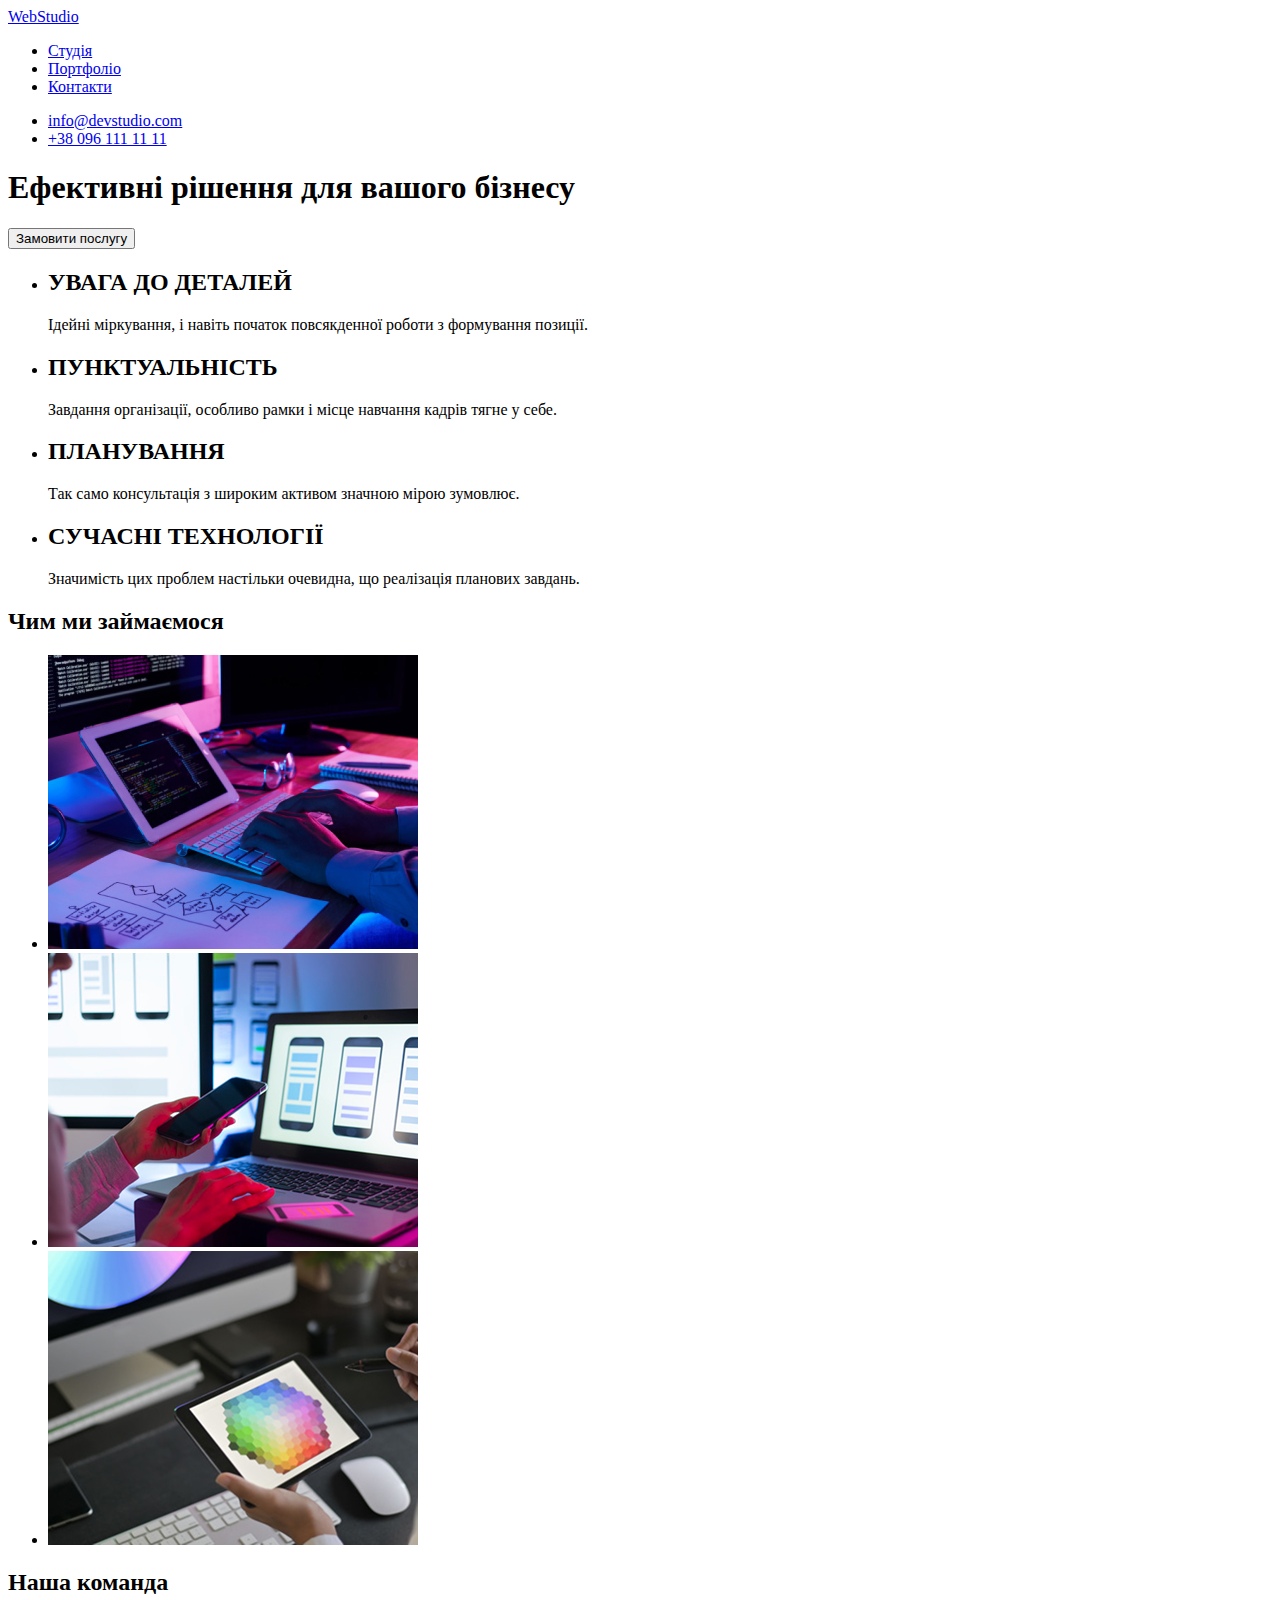
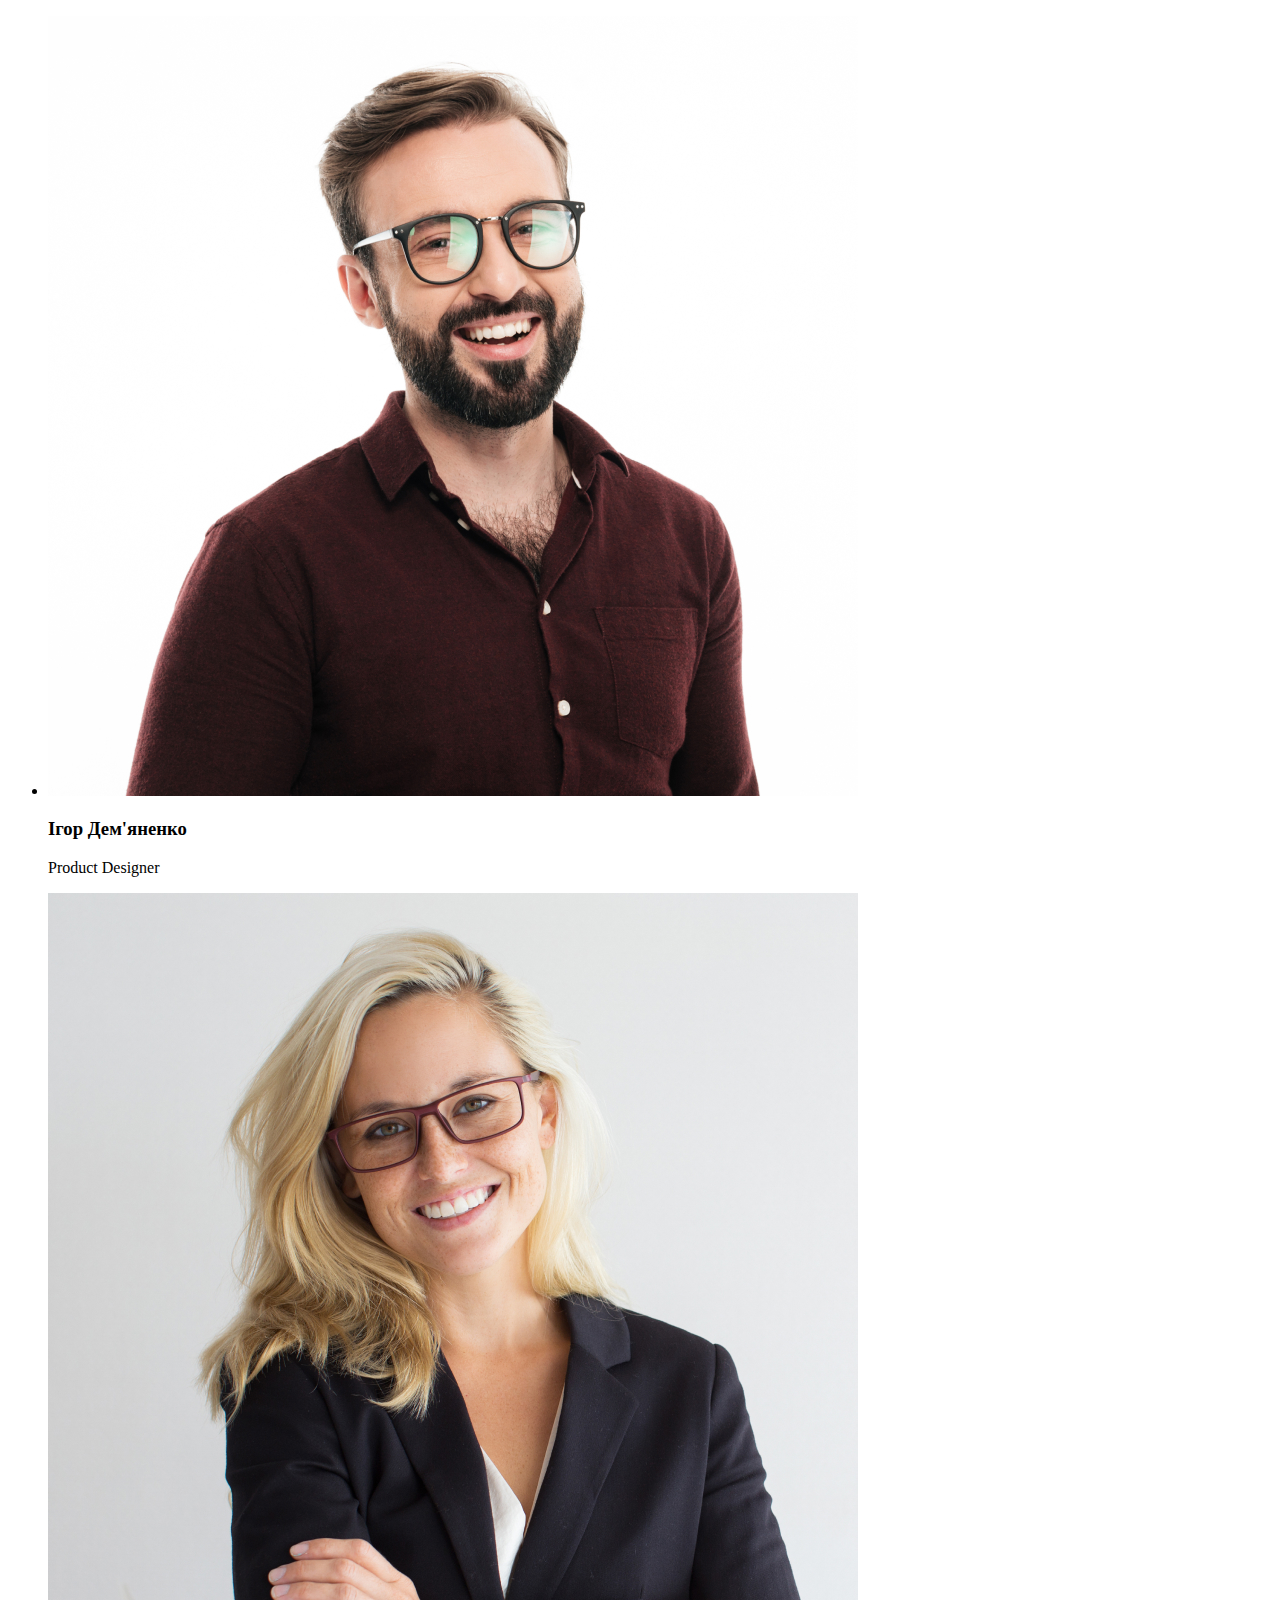
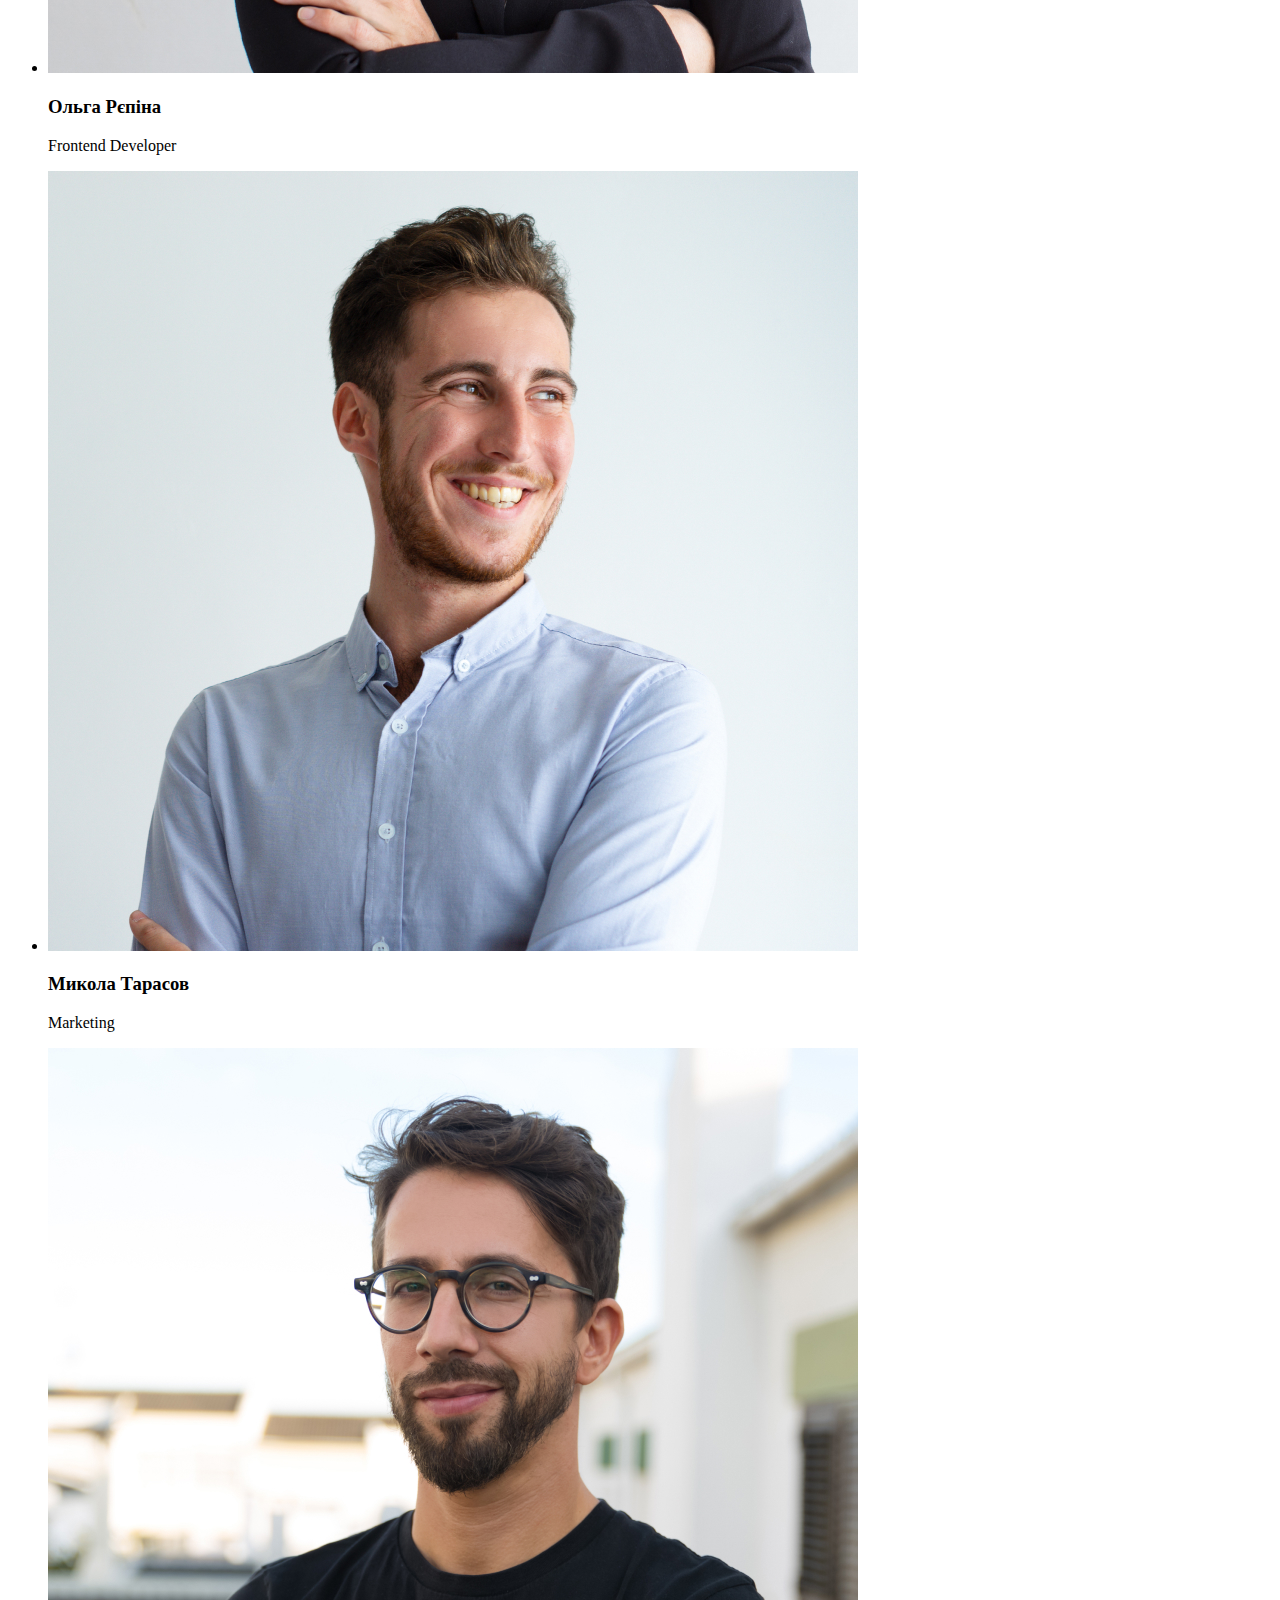
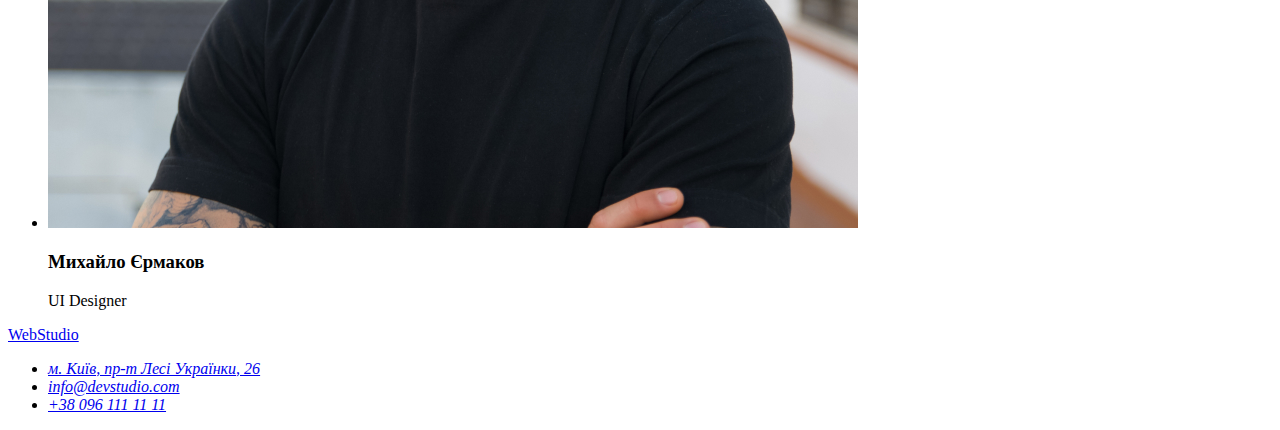
==== index.html @ c77d3763 "fourth commit" ====
<!DOCTYPE html>
<html lang="uk">
<head>
    <meta charset="UTF-8">
    <meta name="viewport" content="width=device-width, initial-scale=1.0">
    <title>WebStudio</title>
    <link rel="preconnect" href="https://fonts.googleapis.com">
    <link rel="preconnect" href="https://fonts.gstatic.com" crossorigin>
    <link href="https://fonts.googleapis.com/css2?family=Raleway:ital,wght@0,100..900;1,100..900&family=Roboto:ital,wght@0,100..900;1,100..900&display=swap" rel="stylesheet">
    <link rel="stylesheet" href="./css/style.css">
</head>
<body>
    <header>
        <a href="./index.html">WebStudio</a>
        <nav>
            <ul>
                <li><a href="./index.html">Студія</a></li>
                <li><a href="./pages/portafolio.html">Портфоліо</a></li>
                <li><a href="#">Контакти</a></li>
            </ul>
        </nav>
        <ul>
            <li><a href="mailto:info@devstudio.com">info@devstudio.com</a></li>
            <li><a href="tel:+38 096 111 11 11">+38 096 111 11 11</a></li>
        </ul>
    </header>
    <main>
       <section>
           <h1>Ефективні рішення для вашого бізнесу</h1>
           <button type="button">Замовити послугу</button> 
       </section> 
       <section>
            <ul>
                <li>
                    <h2>УВАГА ДО ДЕТАЛЕЙ</h2><p>Ідейні міркування, і навіть початок повсякденної роботи з формування позиції.</p>
                </li>
                <li>
                    <h2>ПУНКТУАЛЬНІСТЬ</h2><p>Завдання організації, особливо рамки і місце навчання кадрів тягне у себе.</p>
                </li>
                <li>
                    <h2>ПЛАНУВАННЯ</h2><p>Так само консультація з широким активом значною мірою зумовлює.</p>
                </li>
                <li>
                    <h2>СУЧАСНІ ТЕХНОЛОГІЇ</h2><p>Значимість цих проблем настільки очевидна, що реалізація планових завдань.</p>
                </li>
            </ul>
       </section>
       <section>
            <h2>Чим ми займаємося</h2>
            <ul>
                <li><img src="./img/box1.jpg" alt="розробка"></li>
                <li><img src="./img/img.jpg" alt="адаптивність"></li>
                <li><img src="./img/box3.jpg" alt="дезайн"></li>
            </ul>
       </section>
       <section>
            <h2>Наша команда</h2> 
            <ul>
                <li>
                    <img src="./img/man1.jpg" alt="Ігор Дем'яненко">
                    <h3>Ігор Дем'яненко</h3>
                    <p>Product Designer</p>
                </li>
                <li>
                    <img src="./img/man2.jpg" alt="Ольга Рєпіна">
                    <h3>Ольга Рєпіна</h3>
                    <p>Frontend Developer</p>
                </li>
                <li>
                    <img src="./img/man3.jpg" alt="Микола Тарасов">
                    <h3>Микола Тарасов</h3>
                    <p>Marketing</p>
                </li>
                <li>
                    <img src="./img/man4.jpg" alt="Михайло Єрмаков">
                    <h3>Михайло Єрмаков</h3>
                    <p>UI Designer</p>
                </li>
            </ul>
       </section>
    </main>
    <footer>
        <a href="./index.html">WebStudio</a>
        <address>
        <ul>
            <li><a href="https://www.google.com/maps/search/%D0%BC.+%D0%9A%D0%B8%D1%97%D0%B2,+%D0%BF%D1%80-%D1%82+%D0%9B%D0%B5%D1%81%D1%96+%D0%A3%D0%BA%D1%80%D0%B0%D1%97%D0%BD%D0%BA%D0%B8,+26/@50.4729106,30.4060483,12z/data=!3m1!4b1?entry=ttu&g_ep=EgoyMDI1MDIxMi4wIKXMDSoASAFQAw%3D%3D">м. Київ, пр-т Лесі Українки, 26</a></li>
            <li><a href="mailto:info@devstudio.com">info@devstudio.com</a></li>
            <li><a href="tel:+38 096 111 11 11">+38 096 111 11 11</a></li>
        </ul>
    </address>
    </footer>
</body>
</html>
---- css/style.css ----
:root{
    --accent-color:#2196F3;
    --logo-color:#000;
    --text-color:#212121;
    --desk-color:#757575;
    --team-section-backgroung:#F5F4FA;
    --main-color:#FFF;
    --footer-link: rgba(255, 255, 255, 0.60);
    --footer-background:#2F303A;
    --button-background:#F5F4FA;
}
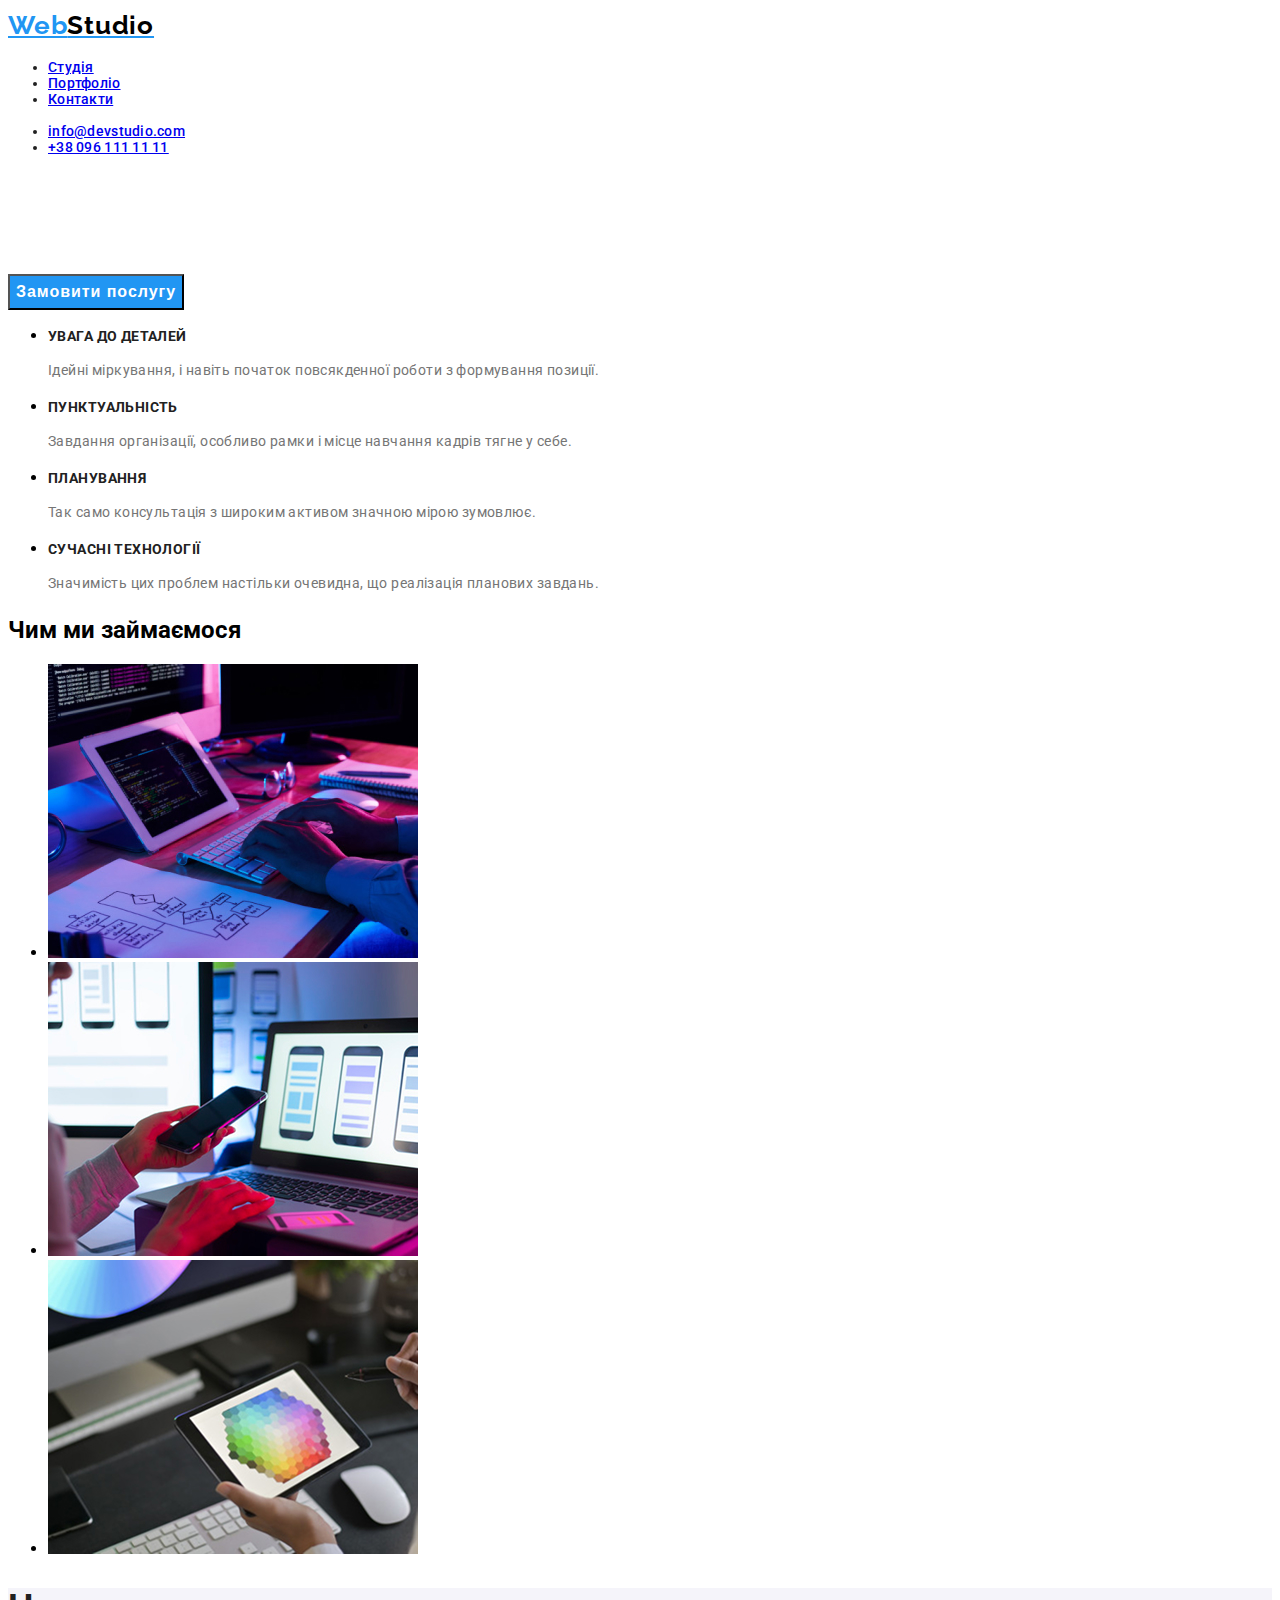
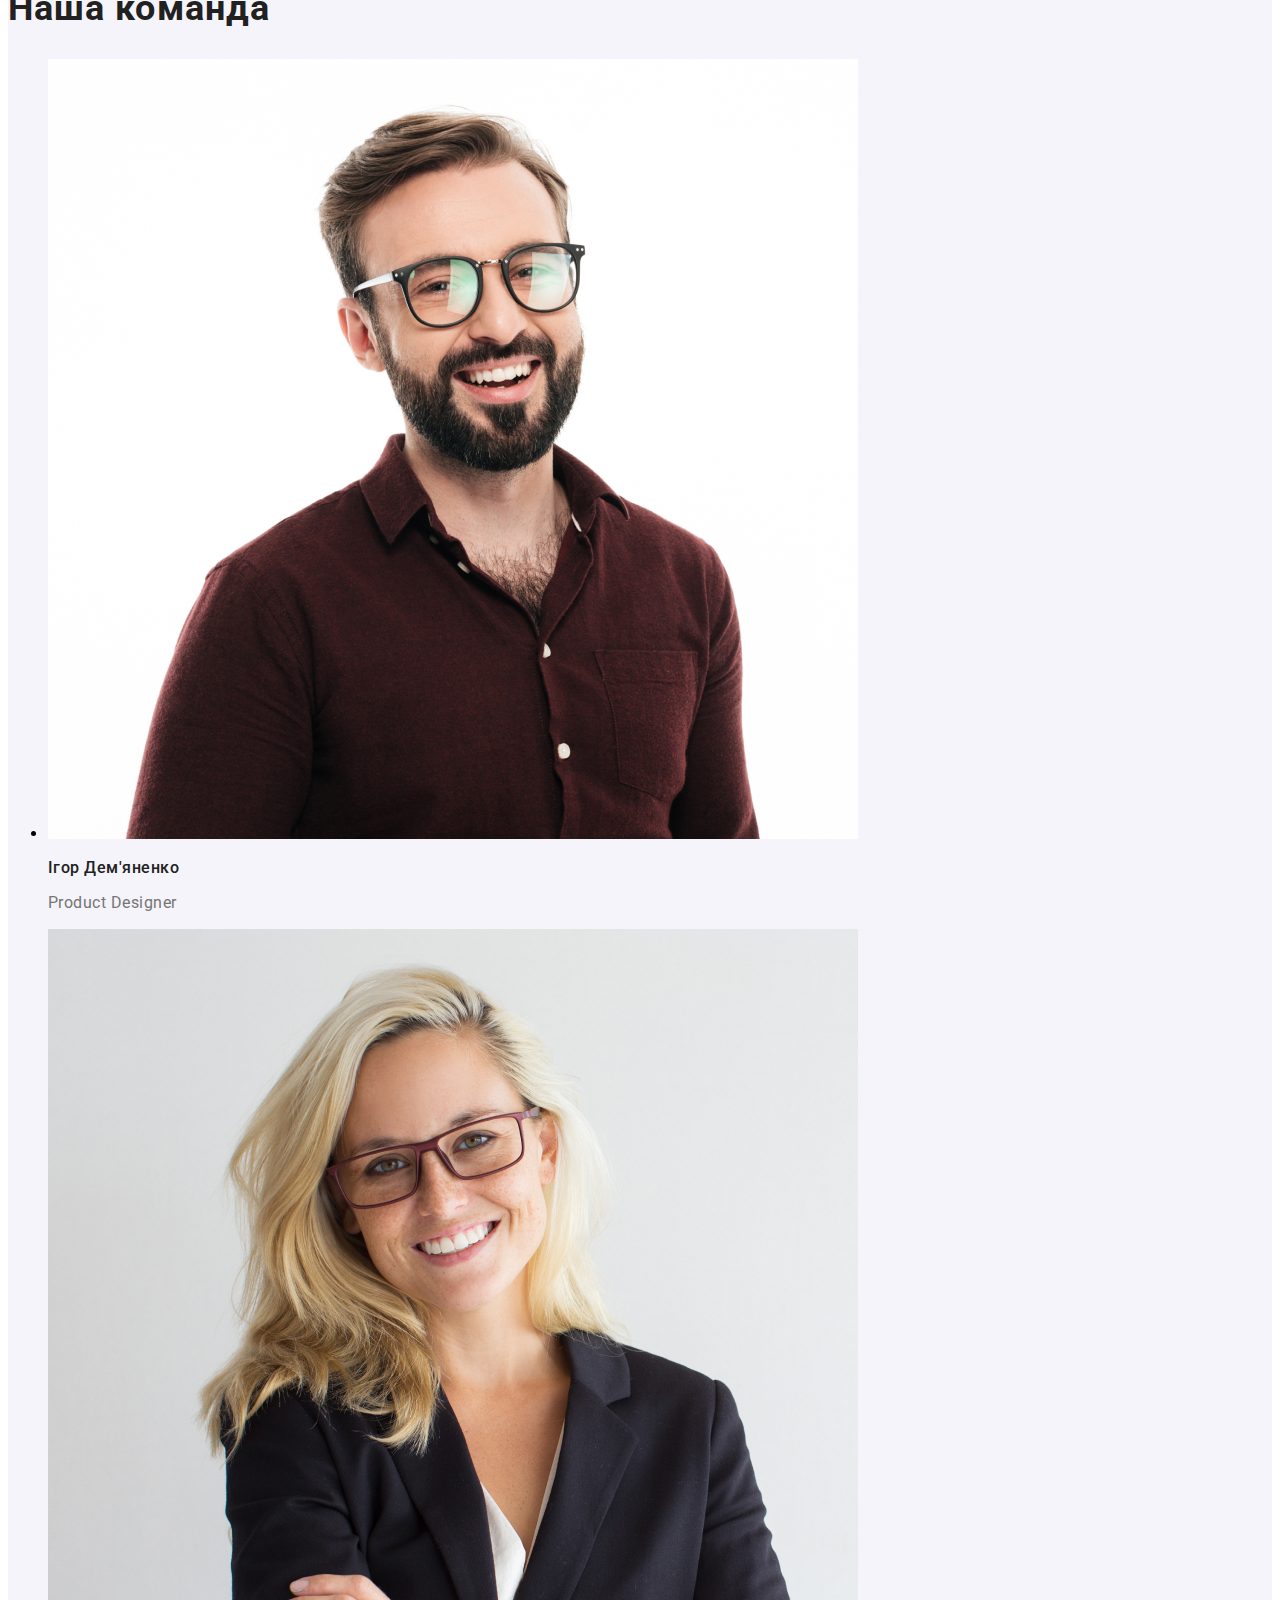
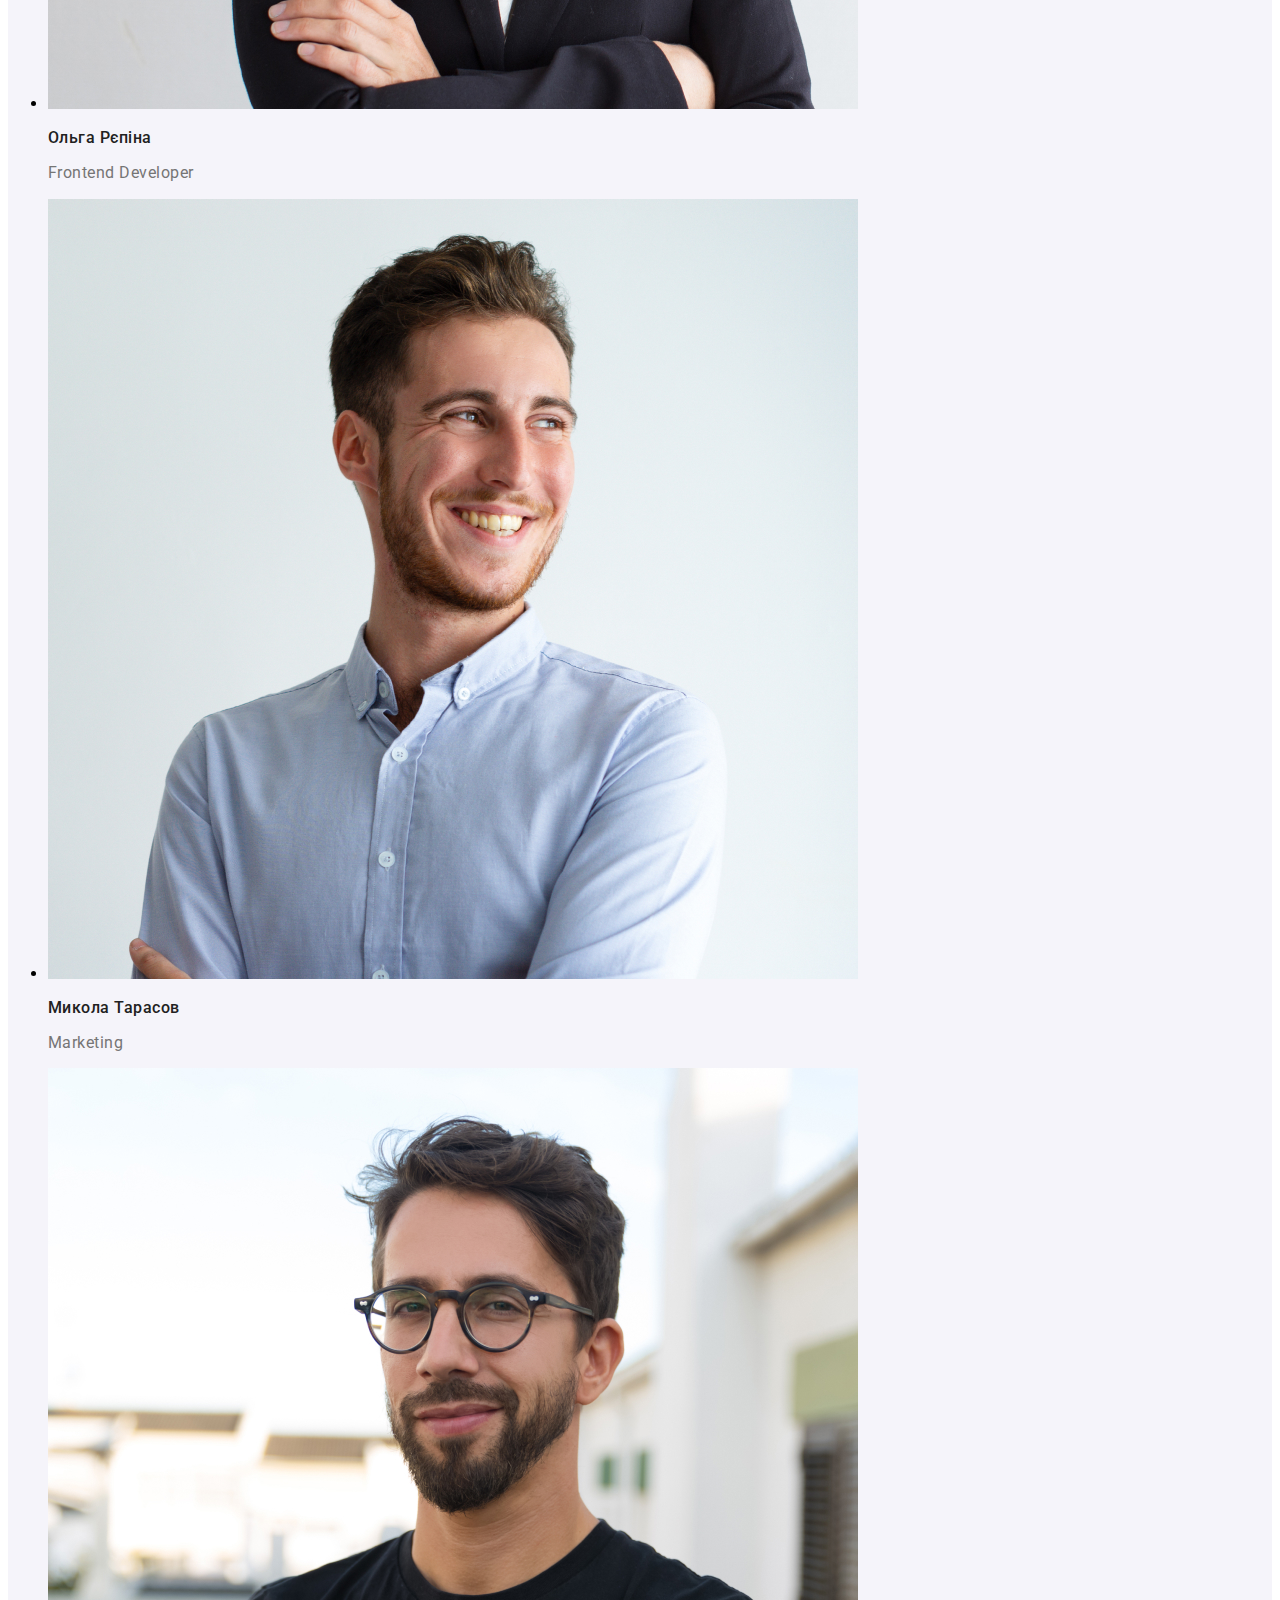
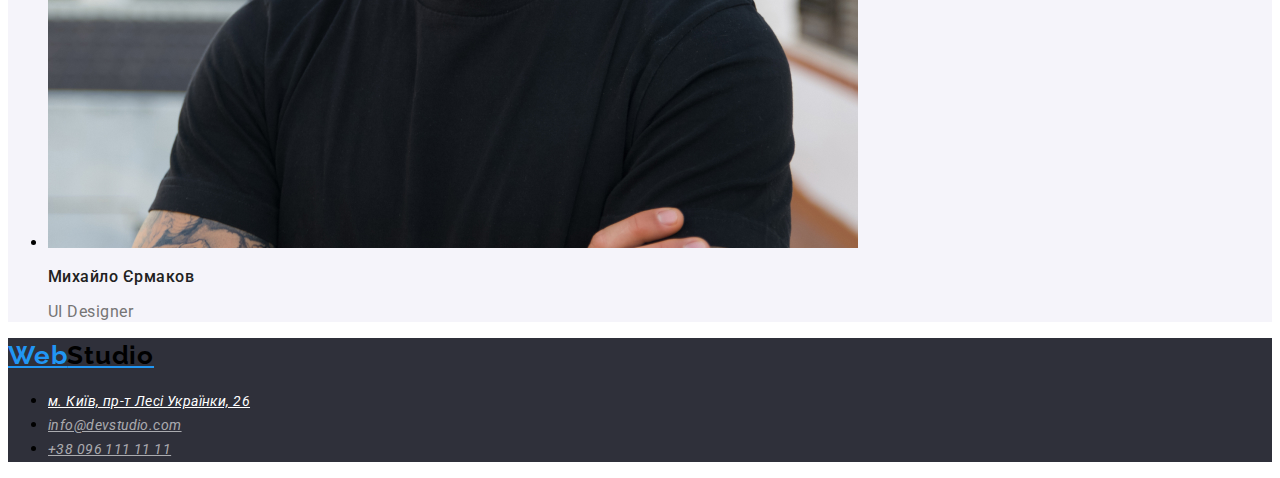
==== commit 4a442e80: "font style" ====
--- a/index.html
+++ b/index.html
@@ -9,83 +9,91 @@
     <link href="https://fonts.googleapis.com/css2?family=Raleway:ital,wght@0,100..900;1,100..900&family=Roboto:ital,wght@0,100..900;1,100..900&display=swap" rel="stylesheet">
     <link rel="stylesheet" href="./css/style.css">
 </head>
-<body>
-    <header>
-        <a href="./index.html">WebStudio</a>
-        <nav>
-            <ul>
-                <li><a href="./index.html">Студія</a></li>
-                <li><a href="./pages/portafolio.html">Портфоліо</a></li>
-                <li><a href="#">Контакти</a></li>
+<body class="body">
+    <header class="header">
+        <a class="header-logo" href="./index.html">Web<span class="header-color">Studio</span></a>
+        <nav class="header-nav">
+            <ul class="header-list">
+                <li class="header-item"><a class="header-link" href="./index.html">Студія</a></li>
+                <li class="header-item"><a class="header-link" href="./pages/portafolio.html">Портфоліо</a></li>
+                <li class="header-item"><a class="header-link" href="#">Контакти</a></li>
             </ul>
         </nav>
-        <ul>
-            <li><a href="mailto:info@devstudio.com">info@devstudio.com</a></li>
-            <li><a href="tel:+38 096 111 11 11">+38 096 111 11 11</a></li>
+        <ul class="header-list">
+            <li class="header-item"><a class="header-link" href="mailto:info@devstudio.com">info@devstudio.com</a></li>
+            <li class="header-item"><a class="header-link" href="tel:+38 096 111 11 11">+38 096 111 11 11</a></li>
         </ul>
     </header>
-    <main>
-       <section>
-           <h1>Ефективні рішення для вашого бізнесу</h1>
-           <button type="button">Замовити послугу</button> 
+    <main class="main">
+        <!-- hero -->
+       <section class="hero">
+           <h1 class="hero-title">Ефективні рішення для вашого бізнесу</h1>
+           <button class="hero-btn" type="button">Замовити послугу</button> 
        </section> 
-       <section>
-            <ul>
-                <li>
-                    <h2>УВАГА ДО ДЕТАЛЕЙ</h2><p>Ідейні міркування, і навіть початок повсякденної роботи з формування позиції.</p>
+       <!-- увага -->
+       <section class="увага">
+            <ul class="увага-list">
+                <li class="увага-item">
+                    <h2 class="увага-title">УВАГА ДО ДЕТАЛЕЙ</h2>
+                    <p class="увага-text">Ідейні міркування, і навіть початок повсякденної роботи з формування позиції.</p>
                 </li>
-                <li>
-                    <h2>ПУНКТУАЛЬНІСТЬ</h2><p>Завдання організації, особливо рамки і місце навчання кадрів тягне у себе.</p>
+                <li class="увага-item">
+                    <h2 class="увага-title">ПУНКТУАЛЬНІСТЬ</h2>
+                    <p class="увага-text">Завдання організації, особливо рамки і місце навчання кадрів тягне у себе.</p>
                 </li>
-                <li>
-                    <h2>ПЛАНУВАННЯ</h2><p>Так само консультація з широким активом значною мірою зумовлює.</p>
+                <li class="увага-item">
+                    <h2 class="увага-title">ПЛАНУВАННЯ</h2>
+                    <p class="увага-text">Так само консультація з широким активом значною мірою зумовлює.</p>
                 </li>
-                <li>
-                    <h2>СУЧАСНІ ТЕХНОЛОГІЇ</h2><p>Значимість цих проблем настільки очевидна, що реалізація планових завдань.</p>
+                <li class="увага-item">
+                    <h2 class="увага-title">СУЧАСНІ ТЕХНОЛОГІЇ</h2>
+                    <p class="увага-text">Значимість цих проблем настільки очевидна, що реалізація планових завдань.</p>
                 </li>
             </ul>
        </section>
-       <section>
-            <h2>Чим ми займаємося</h2>
-            <ul>
-                <li><img src="./img/box1.jpg" alt="розробка"></li>
-                <li><img src="./img/img.jpg" alt="адаптивність"></li>
-                <li><img src="./img/box3.jpg" alt="дезайн"></li>
+       <!-- чим -->
+       <section class="чим">
+            <h2 class="чим-title">Чим ми займаємося</h2>
+            <ul class="чим-list">
+                <li class="чим-item"><img src="./img/box1.jpg" alt="розробка"></li>
+                <li class="чим-item"><img src="./img/img.jpg" alt="адаптивність"></li>
+                <li class="чим-item"><img src="./img/box3.jpg" alt="дезайн"></li>
             </ul>
        </section>
-       <section>
-            <h2>Наша команда</h2> 
-            <ul>
-                <li>
-                    <img src="./img/man1.jpg" alt="Ігор Дем'яненко">
-                    <h3>Ігор Дем'яненко</h3>
-                    <p>Product Designer</p>
+       <!-- наша -->
+       <section class="наша">
+            <h2 class="наша-title">Наша команда</h2> 
+            <ul class="наша-list">
+                <li class="наша-item">
+                    <img class="наша-img" src="./img/man1.jpg" alt="Ігор Дем'яненко">
+                    <h3 class="наша-subtitle">Ігор Дем'яненко</h3>
+                    <p class="наша-text">Product Designer</p>
                 </li>
-                <li>
-                    <img src="./img/man2.jpg" alt="Ольга Рєпіна">
-                    <h3>Ольга Рєпіна</h3>
-                    <p>Frontend Developer</p>
+                <li class="наша-item">
+                    <img class="наша-img" src="./img/man2.jpg" alt="Ольга Рєпіна">
+                    <h3 class="наша-subtitle">Ольга Рєпіна</h3>
+                    <p class="наша-text">Frontend Developer</p>
                 </li>
-                <li>
-                    <img src="./img/man3.jpg" alt="Микола Тарасов">
-                    <h3>Микола Тарасов</h3>
-                    <p>Marketing</p>
+                <li class="наша-item">
+                    <img class="наша-img" src="./img/man3.jpg" alt="Микола Тарасов">
+                    <h3 class="наша-subtitle">Микола Тарасов</h3>
+                    <p class="наша-text">Marketing</p>
                 </li>
-                <li>
-                    <img src="./img/man4.jpg" alt="Михайло Єрмаков">
-                    <h3>Михайло Єрмаков</h3>
-                    <p>UI Designer</p>
+                <li class="наша-item">
+                    <img class="наша-img" src="./img/man4.jpg" alt="Михайло Єрмаков">
+                    <h3 class="наша-subtitle">Михайло Єрмаков</h3>
+                    <p class="наша-text">UI Designer</p>
                 </li>
             </ul>
        </section>
     </main>
-    <footer>
-        <a href="./index.html">WebStudio</a>
-        <address>
-        <ul>
-            <li><a href="https://www.google.com/maps/search/%D0%BC.+%D0%9A%D0%B8%D1%97%D0%B2,+%D0%BF%D1%80-%D1%82+%D0%9B%D0%B5%D1%81%D1%96+%D0%A3%D0%BA%D1%80%D0%B0%D1%97%D0%BD%D0%BA%D0%B8,+26/@50.4729106,30.4060483,12z/data=!3m1!4b1?entry=ttu&g_ep=EgoyMDI1MDIxMi4wIKXMDSoASAFQAw%3D%3D">м. Київ, пр-т Лесі Українки, 26</a></li>
-            <li><a href="mailto:info@devstudio.com">info@devstudio.com</a></li>
-            <li><a href="tel:+38 096 111 11 11">+38 096 111 11 11</a></li>
+    <footer class="footer">
+        <a class="footer-logo" href="./index.html">Web<span class="footer-color">Studio</span></a>
+        <address class="footer-location">
+        <ul class="footer-list">
+            <li class="footer-item"><a class="footer-link" href="https://www.google.com/maps/search/%D0%BC.+%D0%9A%D0%B8%D1%97%D0%B2,+%D0%BF%D1%80-%D1%82+%D0%9B%D0%B5%D1%81%D1%96+%D0%A3%D0%BA%D1%80%D0%B0%D1%97%D0%BD%D0%BA%D0%B8,+26/@50.4729106,30.4060483,12z/data=!3m1!4b1?entry=ttu&g_ep=EgoyMDI1MDIxMi4wIKXMDSoASAFQAw%3D%3D">м. Київ, пр-т Лесі Українки, 26</a></li>
+            <li class="footer-item"><a class="footer-link" href="mailto:info@devstudio.com">info@devstudio.com</a></li>
+            <li class="footer-item"><a class="footer-link" href="tel:+38 096 111 11 11">+38 096 111 11 11</a></li>
         </ul>
     </address>
     </footer>
--- a/css/style.css
+++ b/css/style.css
@@ -3,9 +3,154 @@
     --logo-color:#000;
     --text-color:#212121;
     --desk-color:#757575;
-    --team-section-backgroung:#F5F4FA;
     --main-color:#FFF;
     --footer-link: rgba(255, 255, 255, 0.60);
     --footer-background:#2F303A;
-    --button-background:#F5F4FA;
+    --button-and-team-section-background:#F5F4FA;
+}
+
+body{
+    font-family: Roboto;
+}
+
+/* section header */
+.header-logo{
+    color: var(--accent-color);
+    font-family: Raleway;
+    font-size: 26px;
+    font-weight: 700;
+    line-height: 1.38;
+    letter-spacing: 0.78px;
+}
+
+.header-color{
+    color: var(--logo-color);
+}
+
+.header-item{
+    color: var(--text-color);
+    font-size: 14px;
+    font-style: normal;
+    font-weight: 500;
+    line-height: 1.14;
+    letter-spacing: 0.28px;
+}
+/* section hero */
+.hero-title{
+    color: var(--main-color);
+    font-size: 44px;
+    font-weight: 900;
+    line-height: 1.36;
+    letter-spacing: 2.64px;
+    text-transform: uppercase;
+}
+
+.hero-btn{
+    color: var(--main-color);
+    font-size: 16px;
+    font-weight: 700;
+    line-height: 1.87;
+    letter-spacing: 0.96px;
+    background-color: var(--accent-color);
+}
+
+/* section увага */
+.увага-title{
+    color: var(--text-color);
+    font-size: 14px;
+    font-weight: 700;
+    line-height: 1.14;
+    letter-spacing: 0.42px;
+    text-transform: uppercase;
+}
+
+.увага-text{
+    color: var(--desk-color);
+    font-size: 14px;
+    font-weight: 400;
+    line-height: 1.71;
+    letter-spacing: 0.42px;
+}
+
+/* section наша */
+.наша{
+    background-color: var(--button-and-team-section-background);
+}
+
+.наша-title{
+    color: var(--text-color);
+    font-size: 36px;
+    font-weight: 700;
+    line-height: 1.16;
+    letter-spacing: 1.08px;
+}
+
+.наша-subtitle{
+    color: var(--text-color);
+    font-size: 16px;
+    font-weight: 500;
+    line-height: 1.18;
+    letter-spacing: 0.48px;
+}
+
+.наша-text{
+    color: var(--desk-color);
+    font-size: 16px;
+    font-weight: 400;
+    line-height: 1.18;
+    letter-spacing: 0.48px;
+}
+
+.усі-btn{
+    color: var(--main-color);
+    font-size: 16px;
+    font-weight: 500;
+    line-height: 1.62;
+    letter-spacing: 0.48px;
+    background-color: var(--button-and-team-section-background);
+}
+
+.усі-title{
+    color: var(--text-color);
+    font-size: 18px;
+    font-weight: 700;
+    line-height: 2.00;
+    letter-spacing: 1.08px;
+}
+
+.усі-text{
+    color: var(--desk-color);
+    font-size: 16px;
+    font-weight: 400;
+    line-height: 1.87;
+    letter-spacing: 0.48px;
+}
+
+.footer{
+    background-color: var(--footer-background);
+}
+
+.footer-logo{
+    color: var(--accent-color);
+    font-family: Raleway;
+    font-size: 26px;
+    font-weight: 700;
+    line-height: 1.38;
+    letter-spacing: 0.78px;
+}
+
+.footer-color{
+    color: var(--logo-color);
+}
+
+.footer-link{
+    color: var(--footer-link);
+    font-size: 14px;
+    font-weight: 400;
+    line-height: 1.71;
+    letter-spacing: 0.42px;
+}
+
+.footer-list :first-child>.footer-link{
+    color: var(--main-color);
 }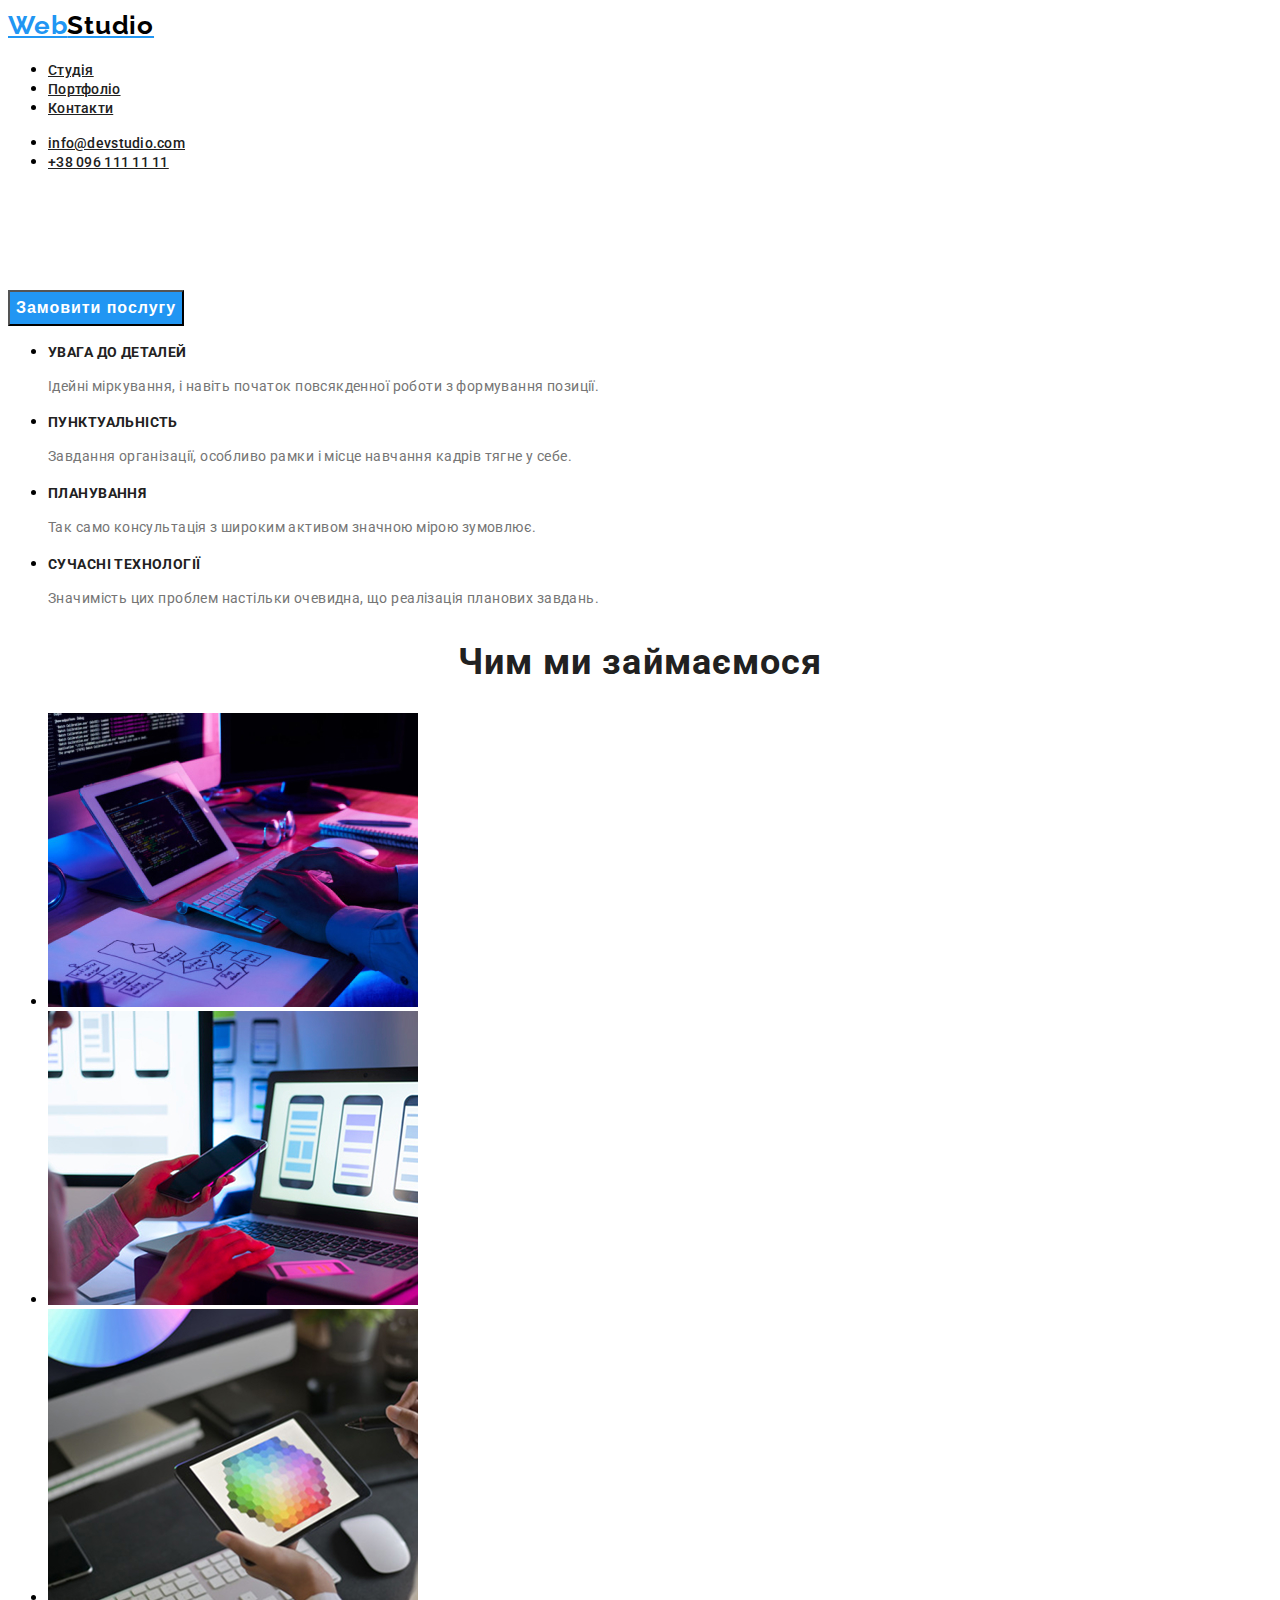
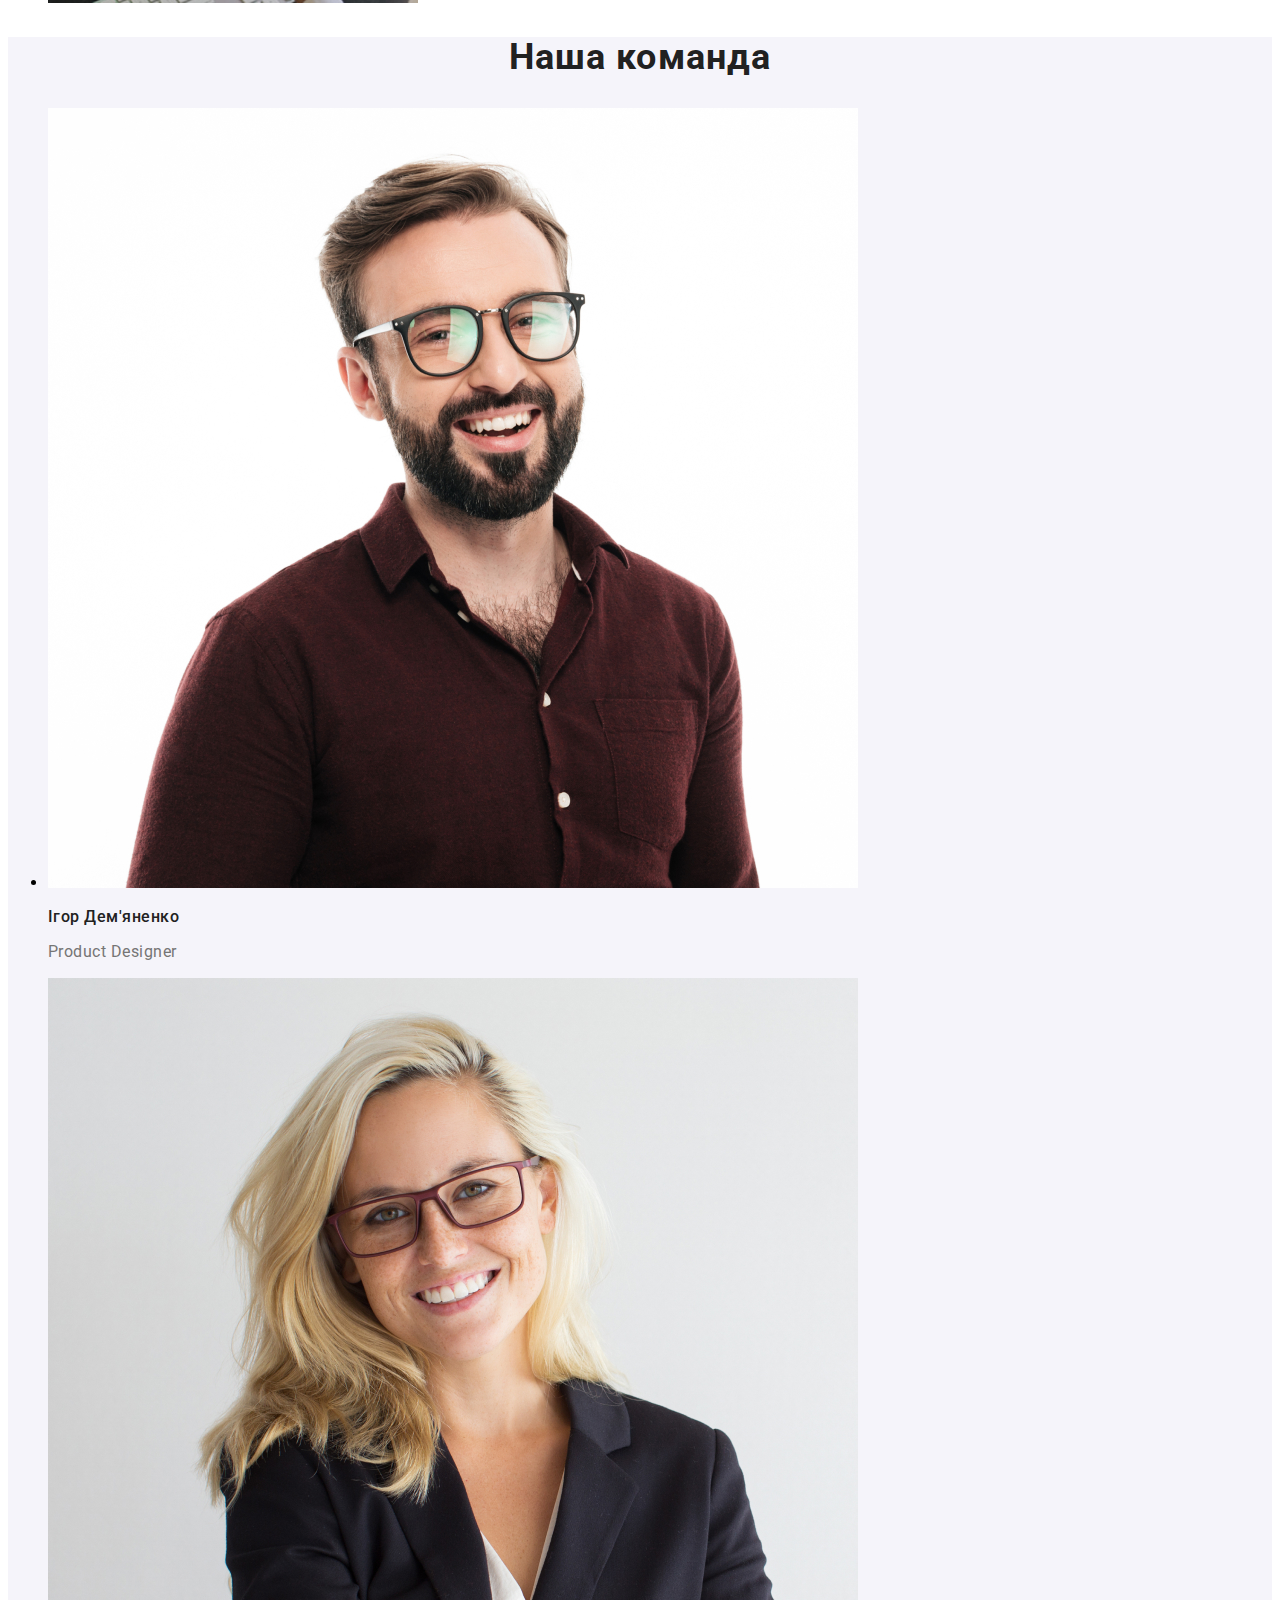
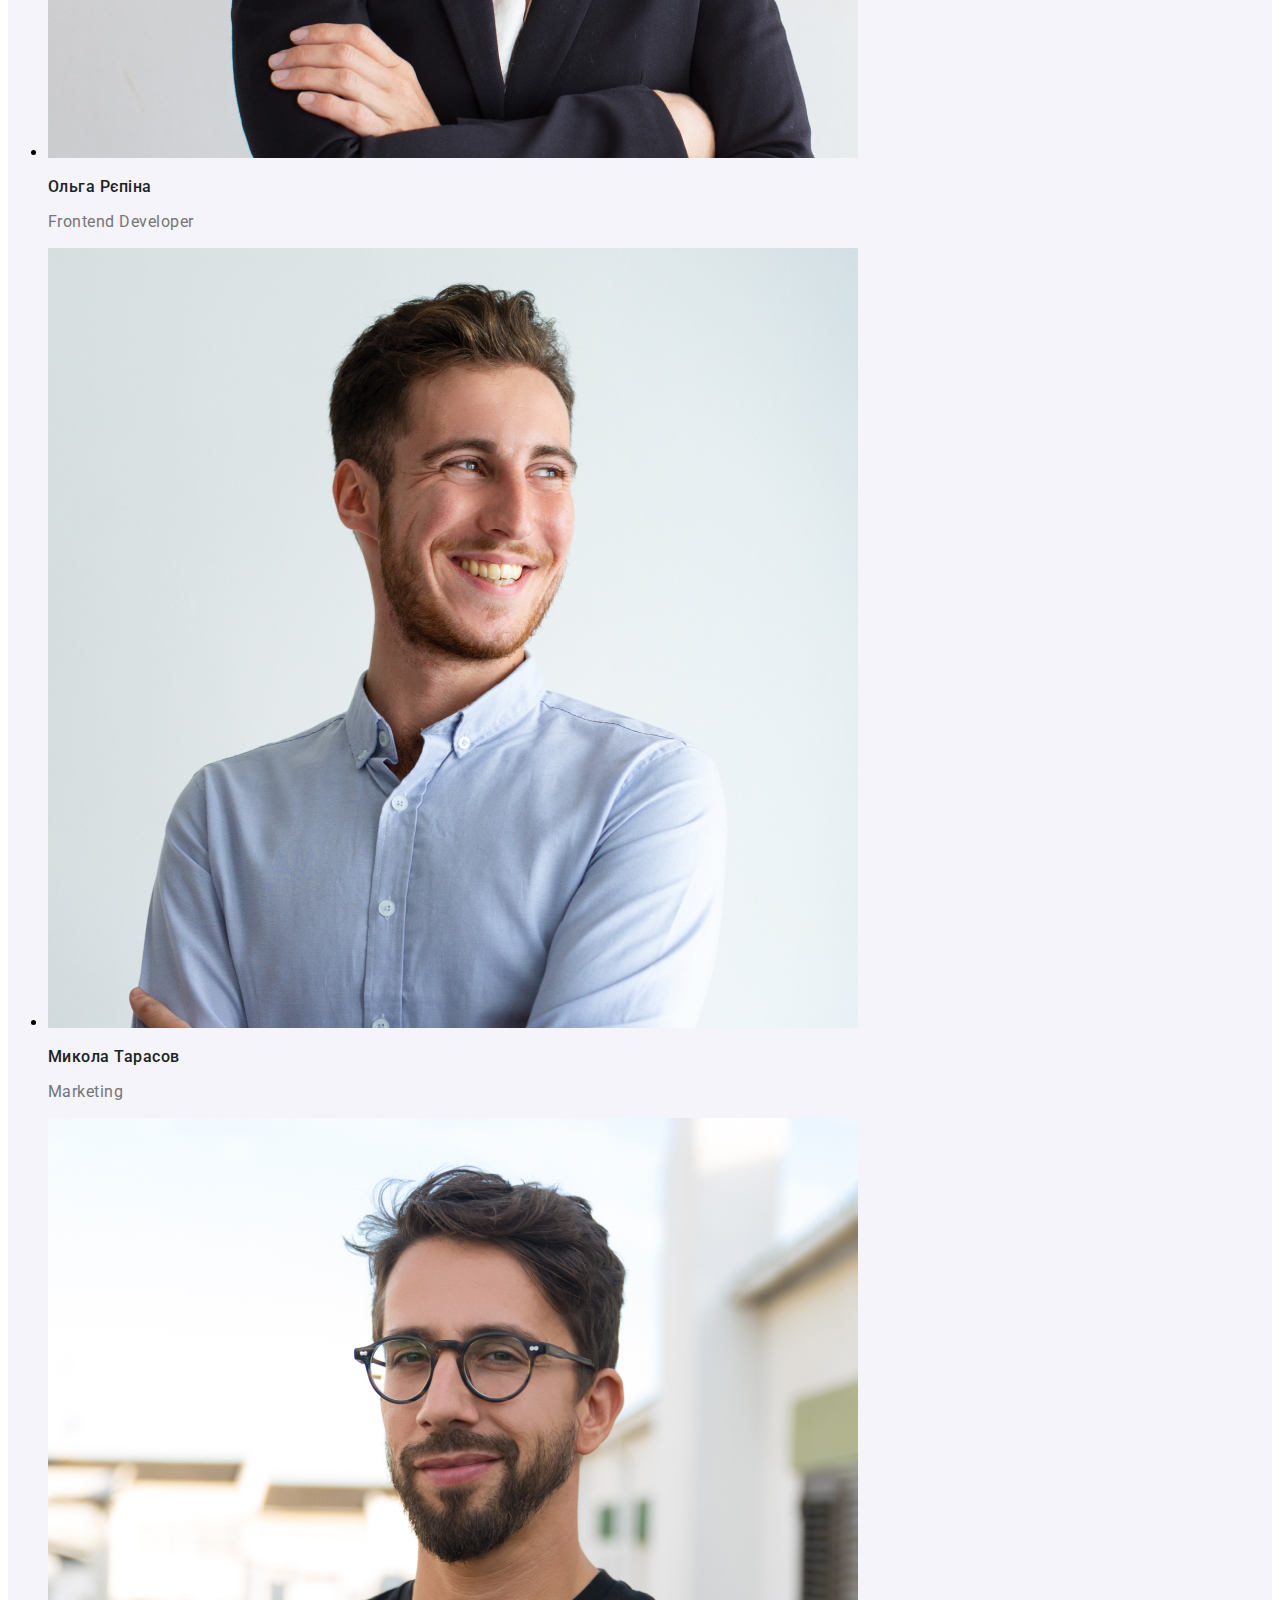
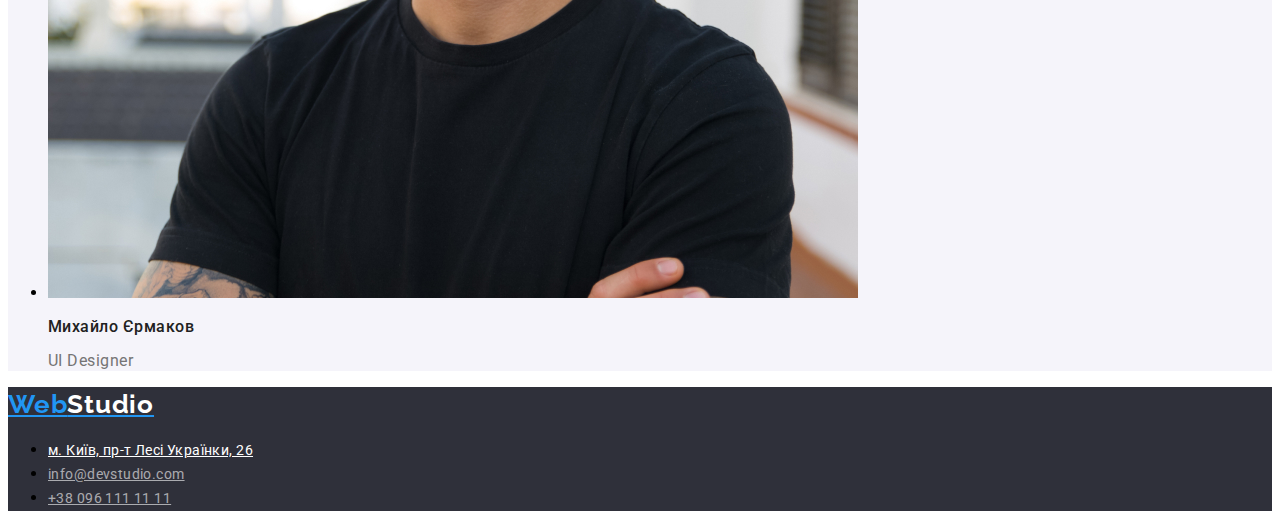
==== commit a6392db5: "font style 6" ====
--- a/index.html
+++ b/index.html
@@ -30,59 +30,59 @@
            <h1 class="hero-title">Ефективні рішення для вашого бізнесу</h1>
            <button class="hero-btn" type="button">Замовити послугу</button> 
        </section> 
-       <!-- увага -->
-       <section class="увага">
-            <ul class="увага-list">
-                <li class="увага-item">
-                    <h2 class="увага-title">УВАГА ДО ДЕТАЛЕЙ</h2>
-                    <p class="увага-text">Ідейні міркування, і навіть початок повсякденної роботи з формування позиції.</p>
+       <!-- attention -->
+       <section class="attention">
+            <ul class="attention-list">
+                <li class="attention-item">
+                    <h2 class="attention-title">УВАГА ДО ДЕТАЛЕЙ</h2>
+                    <p class="attention-text">Ідейні міркування, і навіть початок повсякденної роботи з формування позиції.</p>
                 </li>
-                <li class="увага-item">
-                    <h2 class="увага-title">ПУНКТУАЛЬНІСТЬ</h2>
-                    <p class="увага-text">Завдання організації, особливо рамки і місце навчання кадрів тягне у себе.</p>
+                <li class="attention-item">
+                    <h2 class="attention-title">ПУНКТУАЛЬНІСТЬ</h2>
+                    <p class="attention-text">Завдання організації, особливо рамки і місце навчання кадрів тягне у себе.</p>
                 </li>
-                <li class="увага-item">
-                    <h2 class="увага-title">ПЛАНУВАННЯ</h2>
-                    <p class="увага-text">Так само консультація з широким активом значною мірою зумовлює.</p>
+                <li class="attention-item">
+                    <h2 class="attention-title">ПЛАНУВАННЯ</h2>
+                    <p class="attention-text">Так само консультація з широким активом значною мірою зумовлює.</p>
                 </li>
-                <li class="увага-item">
-                    <h2 class="увага-title">СУЧАСНІ ТЕХНОЛОГІЇ</h2>
-                    <p class="увага-text">Значимість цих проблем настільки очевидна, що реалізація планових завдань.</p>
+                <li class="attention-item">
+                    <h2 class="attention-title">СУЧАСНІ ТЕХНОЛОГІЇ</h2>
+                    <p class="attention-text">Значимість цих проблем настільки очевидна, що реалізація планових завдань.</p>
                 </li>
             </ul>
        </section>
-       <!-- чим -->
-       <section class="чим">
-            <h2 class="чим-title">Чим ми займаємося</h2>
-            <ul class="чим-list">
-                <li class="чим-item"><img src="./img/box1.jpg" alt="розробка"></li>
-                <li class="чим-item"><img src="./img/img.jpg" alt="адаптивність"></li>
-                <li class="чим-item"><img src="./img/box3.jpg" alt="дезайн"></li>
+       <!-- whereby -->
+       <section class="whereby">
+            <h2 class="whereby-title">Чим ми займаємося</h2>
+            <ul class="whereby-list">
+                <li class="whereby-item"><img src="./img/box1.jpg" alt="розробка"></li>
+                <li class="whereby-item"><img src="./img/img.jpg" alt="адаптивність"></li>
+                <li class="whereby-item"><img src="./img/box3.jpg" alt="дезайн"></li>
             </ul>
        </section>
-       <!-- наша -->
-       <section class="наша">
-            <h2 class="наша-title">Наша команда</h2> 
-            <ul class="наша-list">
-                <li class="наша-item">
-                    <img class="наша-img" src="./img/man1.jpg" alt="Ігор Дем'яненко">
-                    <h3 class="наша-subtitle">Ігор Дем'яненко</h3>
-                    <p class="наша-text">Product Designer</p>
+       <!-- our -->
+       <section class="our">
+            <h2 class="our-title">Наша команда</h2> 
+            <ul class="our-list">
+                <li class="our-item">
+                    <img class="our-img" src="./img/man1.jpg" alt="Ігор Дем'яненко">
+                    <h3 class="our-subtitle">Ігор Дем'яненко</h3>
+                    <p class="our-text">Product Designer</p>
                 </li>
-                <li class="наша-item">
-                    <img class="наша-img" src="./img/man2.jpg" alt="Ольга Рєпіна">
-                    <h3 class="наша-subtitle">Ольга Рєпіна</h3>
-                    <p class="наша-text">Frontend Developer</p>
+                <li class="our-item">
+                    <img class="our-img" src="./img/man2.jpg" alt="Ольга Рєпіна">
+                    <h3 class="our-subtitle">Ольга Рєпіна</h3>
+                    <p class="our-text">Frontend Developer</p>
                 </li>
-                <li class="наша-item">
-                    <img class="наша-img" src="./img/man3.jpg" alt="Микола Тарасов">
-                    <h3 class="наша-subtitle">Микола Тарасов</h3>
-                    <p class="наша-text">Marketing</p>
+                <li class="our-item">
+                    <img class="our-img" src="./img/man3.jpg" alt="Микола Тарасов">
+                    <h3 class="our-subtitle">Микола Тарасов</h3>
+                    <p class="our-text">Marketing</p>
                 </li>
-                <li class="наша-item">
-                    <img class="наша-img" src="./img/man4.jpg" alt="Михайло Єрмаков">
-                    <h3 class="наша-subtitle">Михайло Єрмаков</h3>
-                    <p class="наша-text">UI Designer</p>
+                <li class="our-item">
+                    <img class="our-img" src="./img/man4.jpg" alt="Михайло Єрмаков">
+                    <h3 class="our-subtitle">Михайло Єрмаков</h3>
+                    <p class="our-text">UI Designer</p>
                 </li>
             </ul>
        </section>
--- a/css/style.css
+++ b/css/style.css
@@ -6,7 +6,7 @@
     --main-color:#FFF;
     --footer-link: rgba(255, 255, 255, 0.60);
     --footer-background:#2F303A;
-    --button-and-team-section-background:#F5F4FA;
+    --button-and-our-section-background:#F5F4FA;
 }
 
 body{
@@ -27,19 +27,27 @@
     color: var(--logo-color);
 }
 
-.header-item{
+.header-link{
     color: var(--text-color);
     font-size: 14px;
-    font-style: normal;
     font-weight: 500;
     line-height: 1.14;
     letter-spacing: 0.28px;
+}
+
+.header-link:hover{
+    color: var(--accent-color);
+}
+
+.header-location{
+    color: var(--desk-color);
 }
 /* section hero */
 .hero-title{
     color: var(--main-color);
     font-size: 44px;
     font-weight: 900;
+    text-align: center;
     line-height: 1.36;
     letter-spacing: 2.64px;
     text-transform: uppercase;
@@ -54,8 +62,17 @@
     background-color: var(--accent-color);
 }
 
-/* section увага */
-.увага-title{
+/* section whereby */
+.whereby-title{
+    color: var(--text-color);
+    text-align: center;
+    font-size: 36px;
+    font-weight: 700;
+    line-height: 1,16;
+    letter-spacing: 1.08px;
+}
+/* section attention */
+.attention-title{
     color: var(--text-color);
     font-size: 14px;
     font-weight: 700;
@@ -64,7 +81,7 @@
     text-transform: uppercase;
 }
 
-.увага-text{
+.attention-text{
     color: var(--desk-color);
     font-size: 14px;
     font-weight: 400;
@@ -73,19 +90,20 @@
 }
 
 /* section наша */
-.наша{
-    background-color: var(--button-and-team-section-background);
+.our{
+    background-color: var(--button-and-our-section-background);
 }
 
-.наша-title{
+.our-title{
     color: var(--text-color);
     font-size: 36px;
     font-weight: 700;
+    text-align: center;
     line-height: 1.16;
     letter-spacing: 1.08px;
 }
 
-.наша-subtitle{
+.our-subtitle{
     color: var(--text-color);
     font-size: 16px;
     font-weight: 500;
@@ -93,7 +111,7 @@
     letter-spacing: 0.48px;
 }
 
-.наша-text{
+.our-text{
     color: var(--desk-color);
     font-size: 16px;
     font-weight: 400;
@@ -101,16 +119,27 @@
     letter-spacing: 0.48px;
 }
 
-.усі-btn{
-    color: var(--main-color);
+/* everybody */
+.everybody-btn{
+    color: var(--text-color);
     font-size: 16px;
     font-weight: 500;
     line-height: 1.62;
     letter-spacing: 0.48px;
-    background-color: var(--button-and-team-section-background);
+    background-color: var(--button-and-our-section-background);
 }
 
-.усі-title{
+.everybody-btn:focus{
+    background-color: var(--accent-color);
+    color: var(--main-color);
+}
+
+.everybody-btn:hover{
+    background-color: var(--accent-color);
+    color: var(--main-color);
+}
+
+.everybody-title{
     color: var(--text-color);
     font-size: 18px;
     font-weight: 700;
@@ -118,7 +147,7 @@
     letter-spacing: 1.08px;
 }
 
-.усі-text{
+.everybody-text{
     color: var(--desk-color);
     font-size: 16px;
     font-weight: 400;
@@ -126,6 +155,7 @@
     letter-spacing: 0.48px;
 }
 
+/* section footer */
 .footer{
     background-color: var(--footer-background);
 }
@@ -140,13 +170,14 @@
 }
 
 .footer-color{
-    color: var(--logo-color);
+    color: var(--main-color);
 }
 
 .footer-link{
     color: var(--footer-link);
     font-size: 14px;
     font-weight: 400;
+    font-style: normal;
     line-height: 1.71;
     letter-spacing: 0.42px;
 }
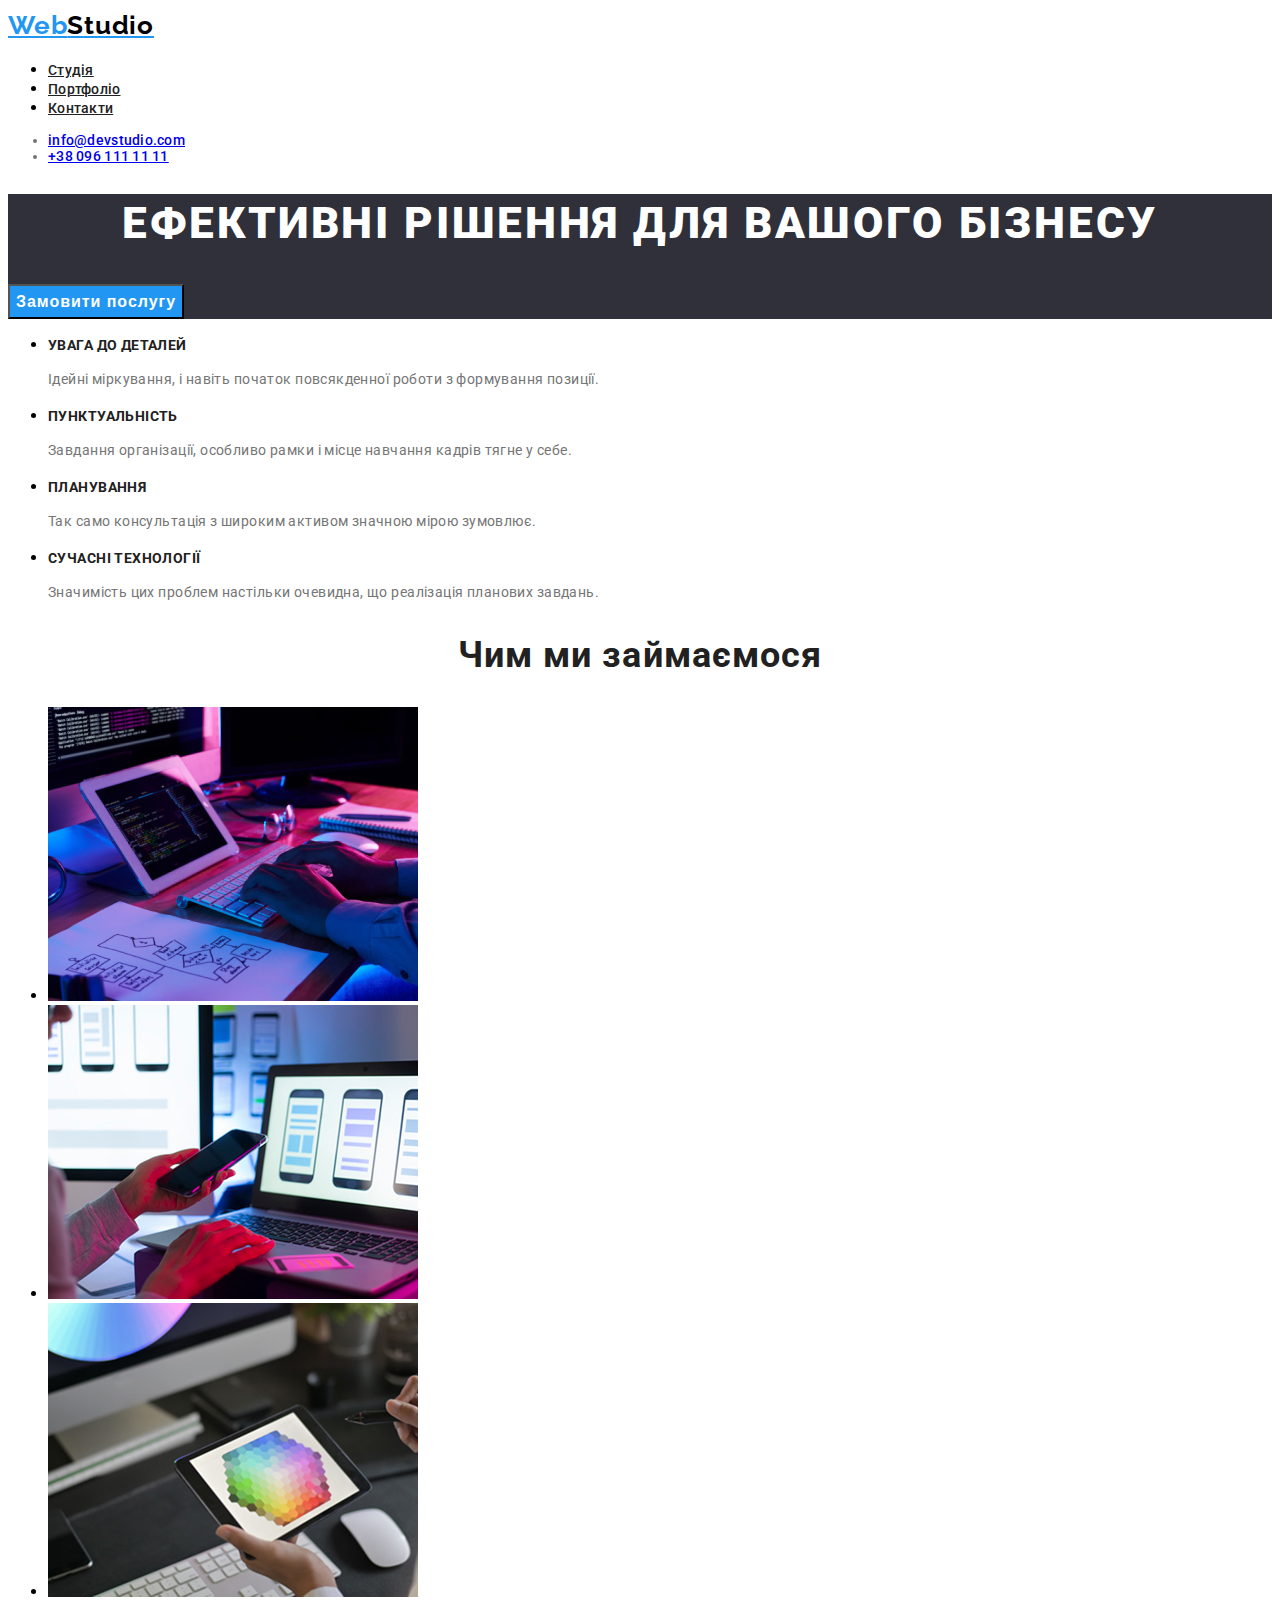
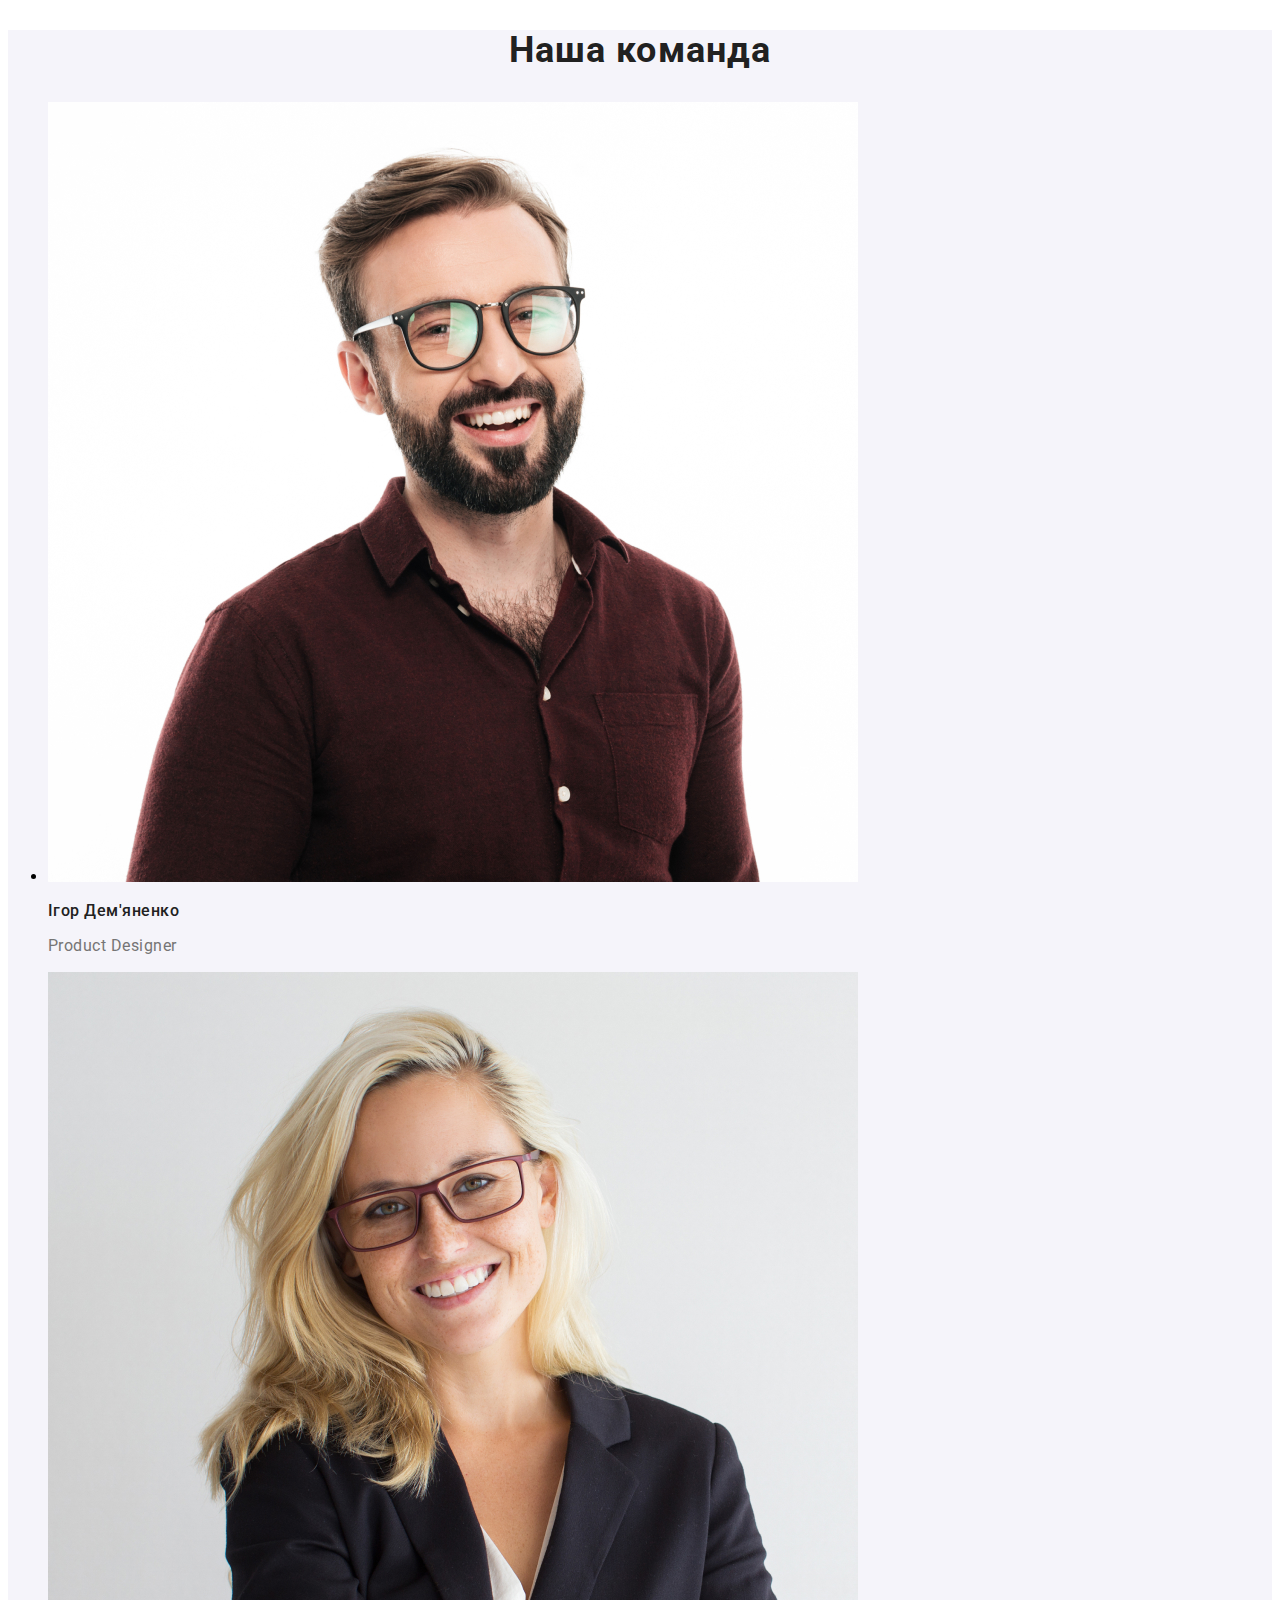
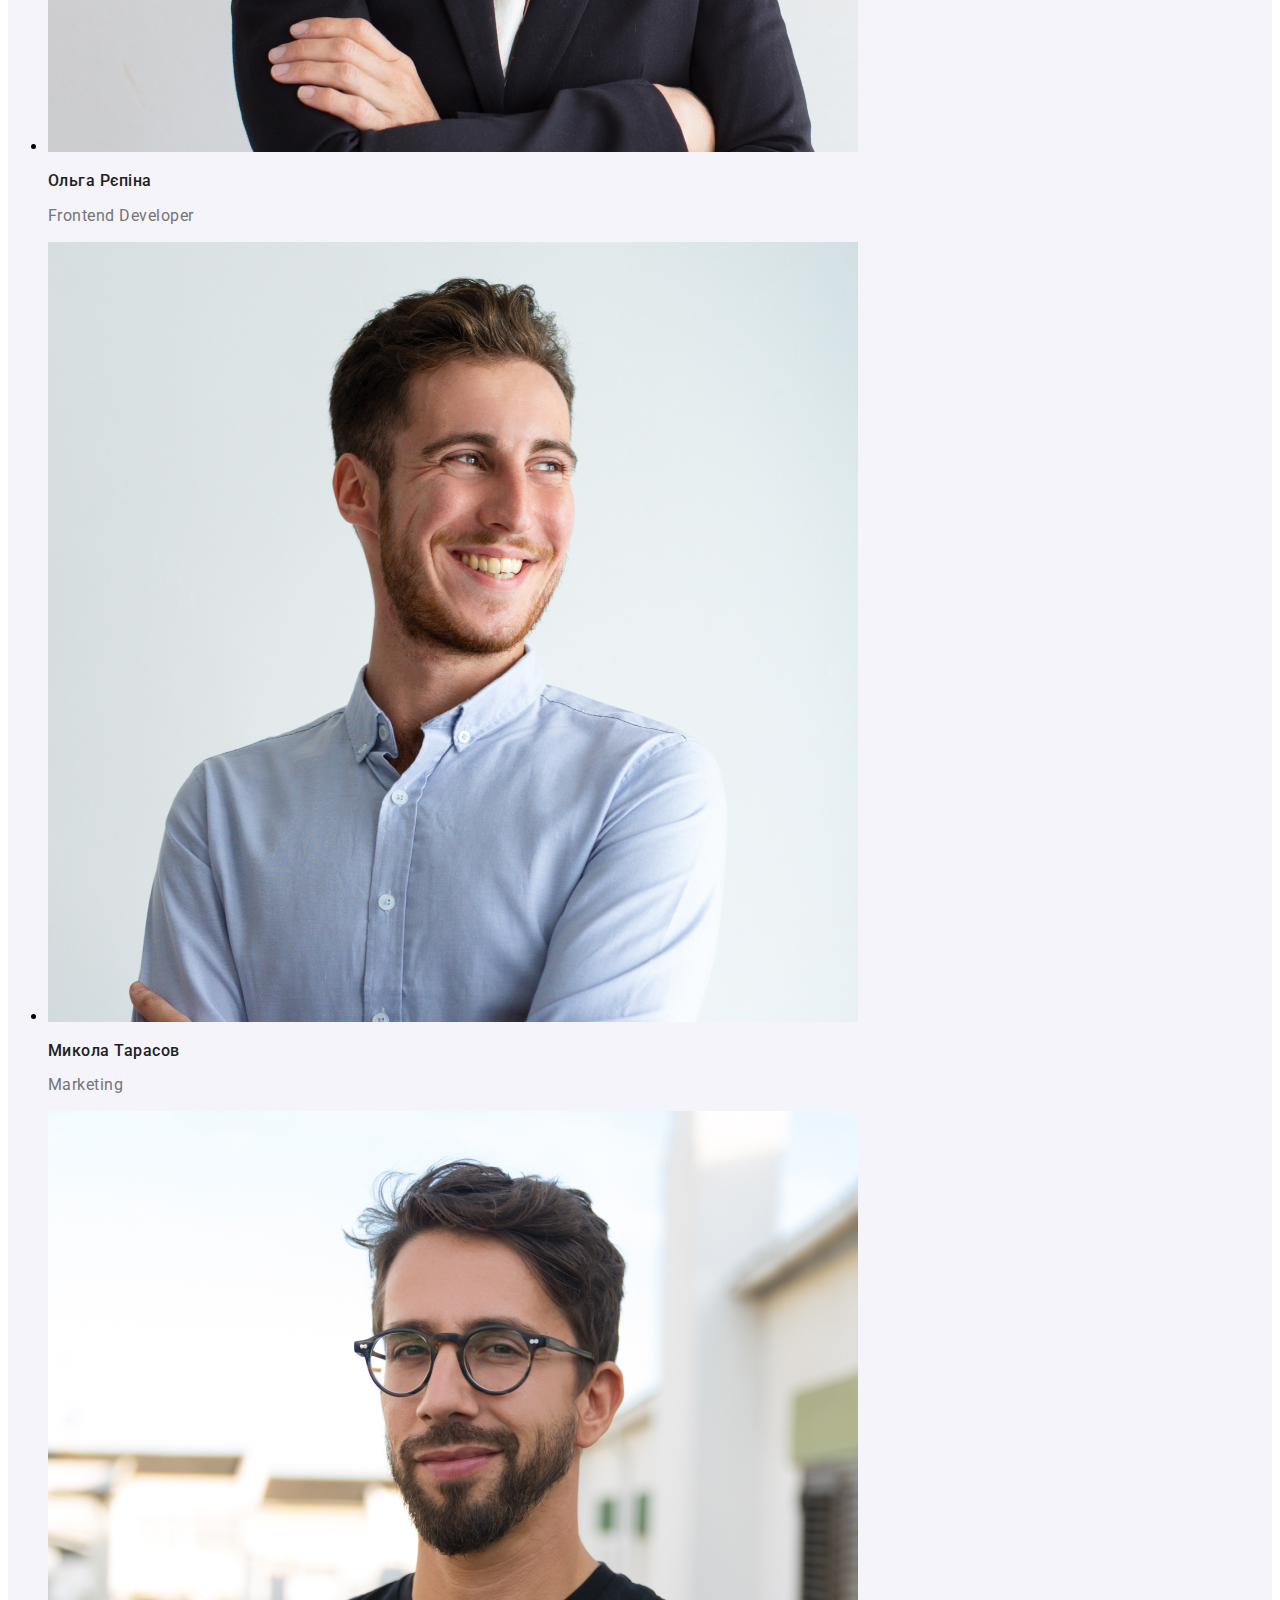
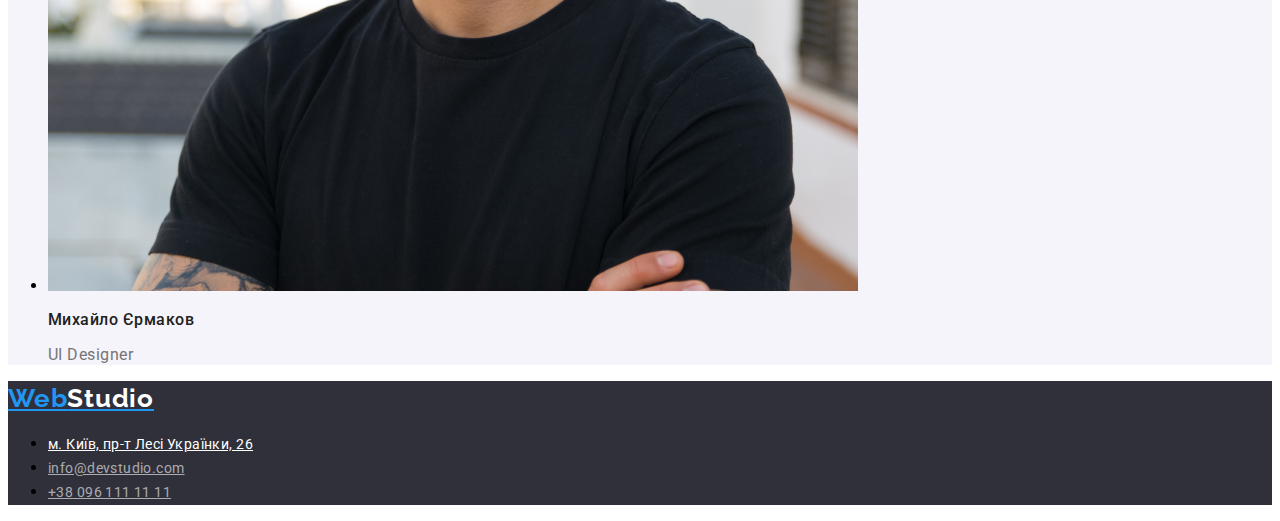
==== commit cd2dc788: "font style 7" ====
--- a/index.html
+++ b/index.html
@@ -19,9 +19,9 @@
                 <li class="header-item"><a class="header-link" href="#">Контакти</a></li>
             </ul>
         </nav>
-        <ul class="header-list">
-            <li class="header-item"><a class="header-link" href="mailto:info@devstudio.com">info@devstudio.com</a></li>
-            <li class="header-item"><a class="header-link" href="tel:+38 096 111 11 11">+38 096 111 11 11</a></li>
+        <ul class="header-items">
+            <li class="header-element"><a class="header-content" href="mailto:info@devstudio.com">info@devstudio.com</a></li>
+            <li class="header-element"><a class="header-content" href="tel:+38 096 111 11 11">+38 096 111 11 11</a></li>
         </ul>
     </header>
     <main class="main">
--- a/css/style.css
+++ b/css/style.css
@@ -5,7 +5,7 @@
     --desk-color:#757575;
     --main-color:#FFF;
     --footer-link: rgba(255, 255, 255, 0.60);
-    --footer-background:#2F303A;
+    --footer-and-hero-background:#2F303A;
     --button-and-our-section-background:#F5F4FA;
 }
 
@@ -35,14 +35,30 @@
     letter-spacing: 0.28px;
 }
 
+.header-element{
+    color: var(--desk-color);
+    font-size: 14px;
+    font-weight: 500;
+    line-height: 1.14;
+    letter-spacing: 0.28px;
+}
+
 .header-link:hover{
     color: var(--accent-color);
 }
 
+.header-element:hover{
+    color: var(--accent-color);
+}
+
 .header-location{
     color: var(--desk-color);
 }
 /* section hero */
+.hero{
+    background-color: var(--footer-and-hero-background);
+}
+
 .hero-title{
     color: var(--main-color);
     font-size: 44px;
@@ -68,7 +84,7 @@
     text-align: center;
     font-size: 36px;
     font-weight: 700;
-    line-height: 1,16;
+    line-height: 1.16;
     letter-spacing: 1.08px;
 }
 /* section attention */
@@ -157,7 +173,7 @@
 
 /* section footer */
 .footer{
-    background-color: var(--footer-background);
+    background-color: var(--footer-and-hero-background);
 }
 
 .footer-logo{
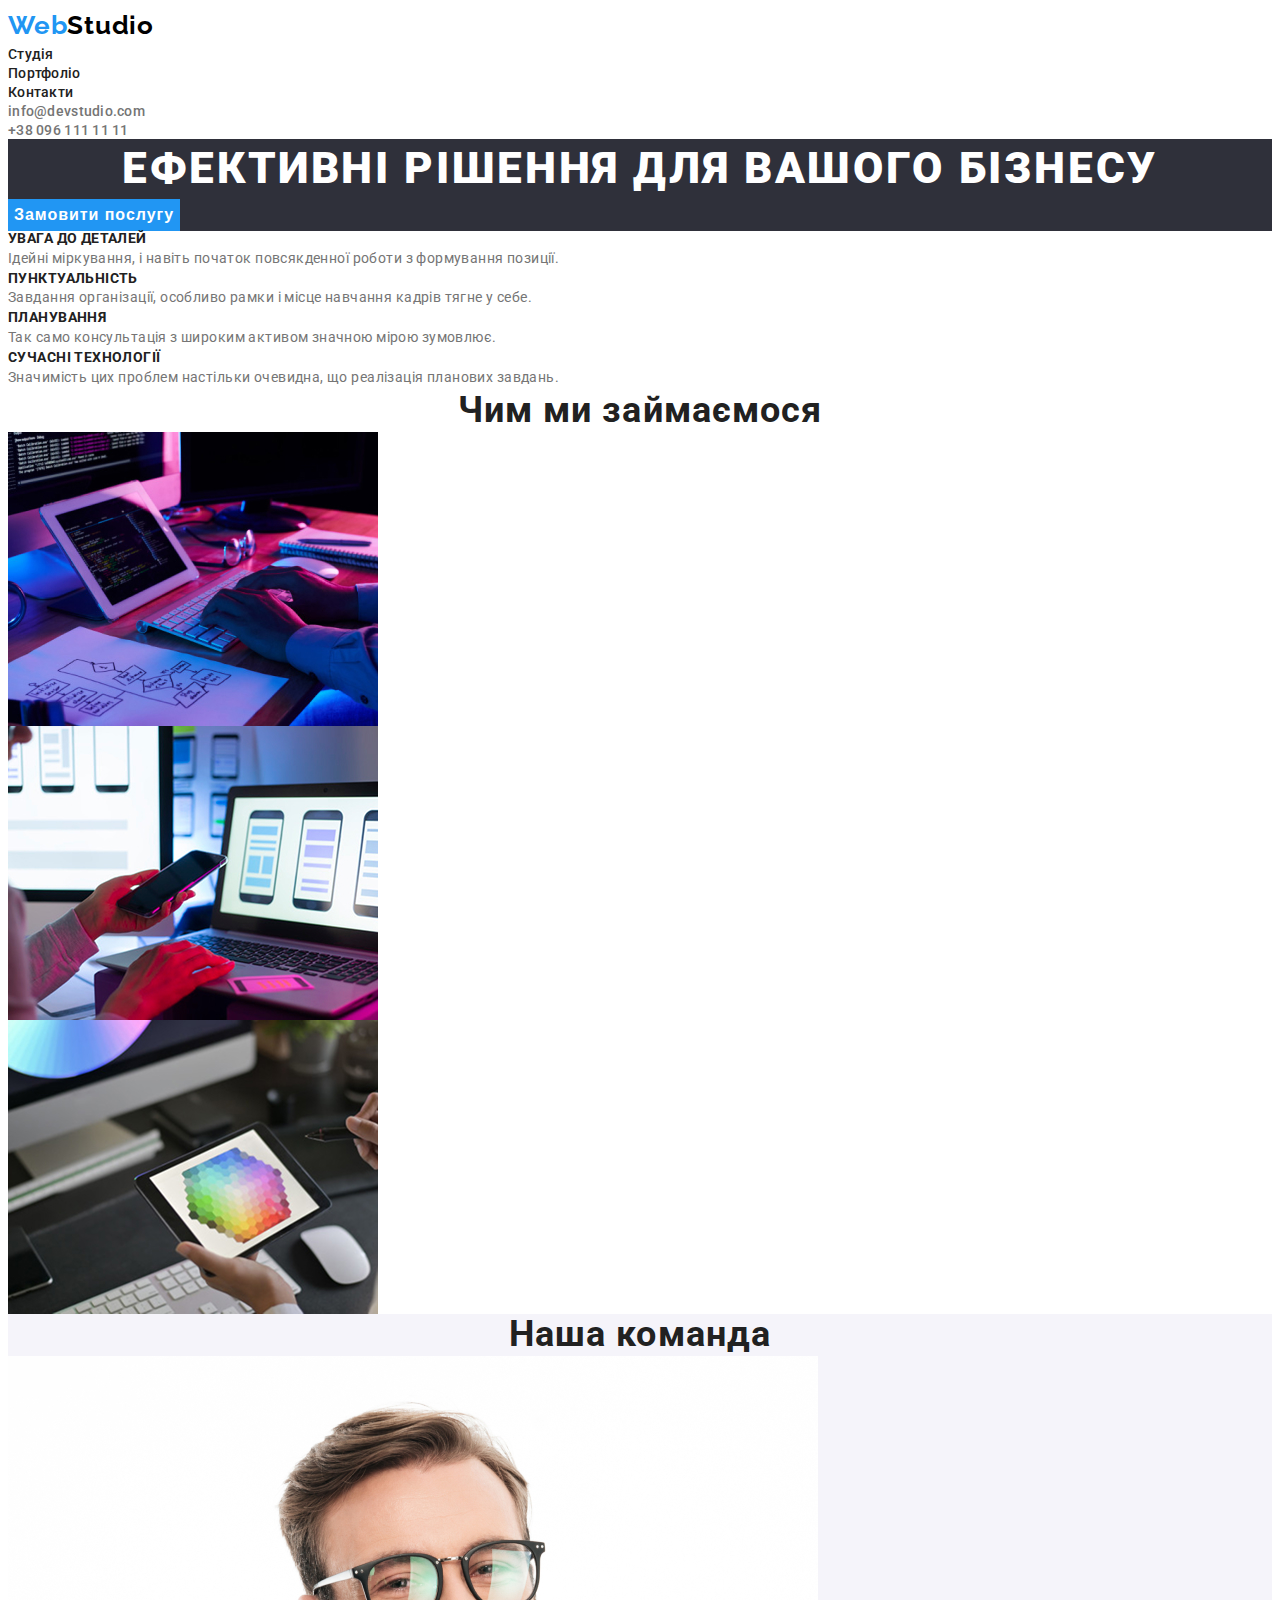
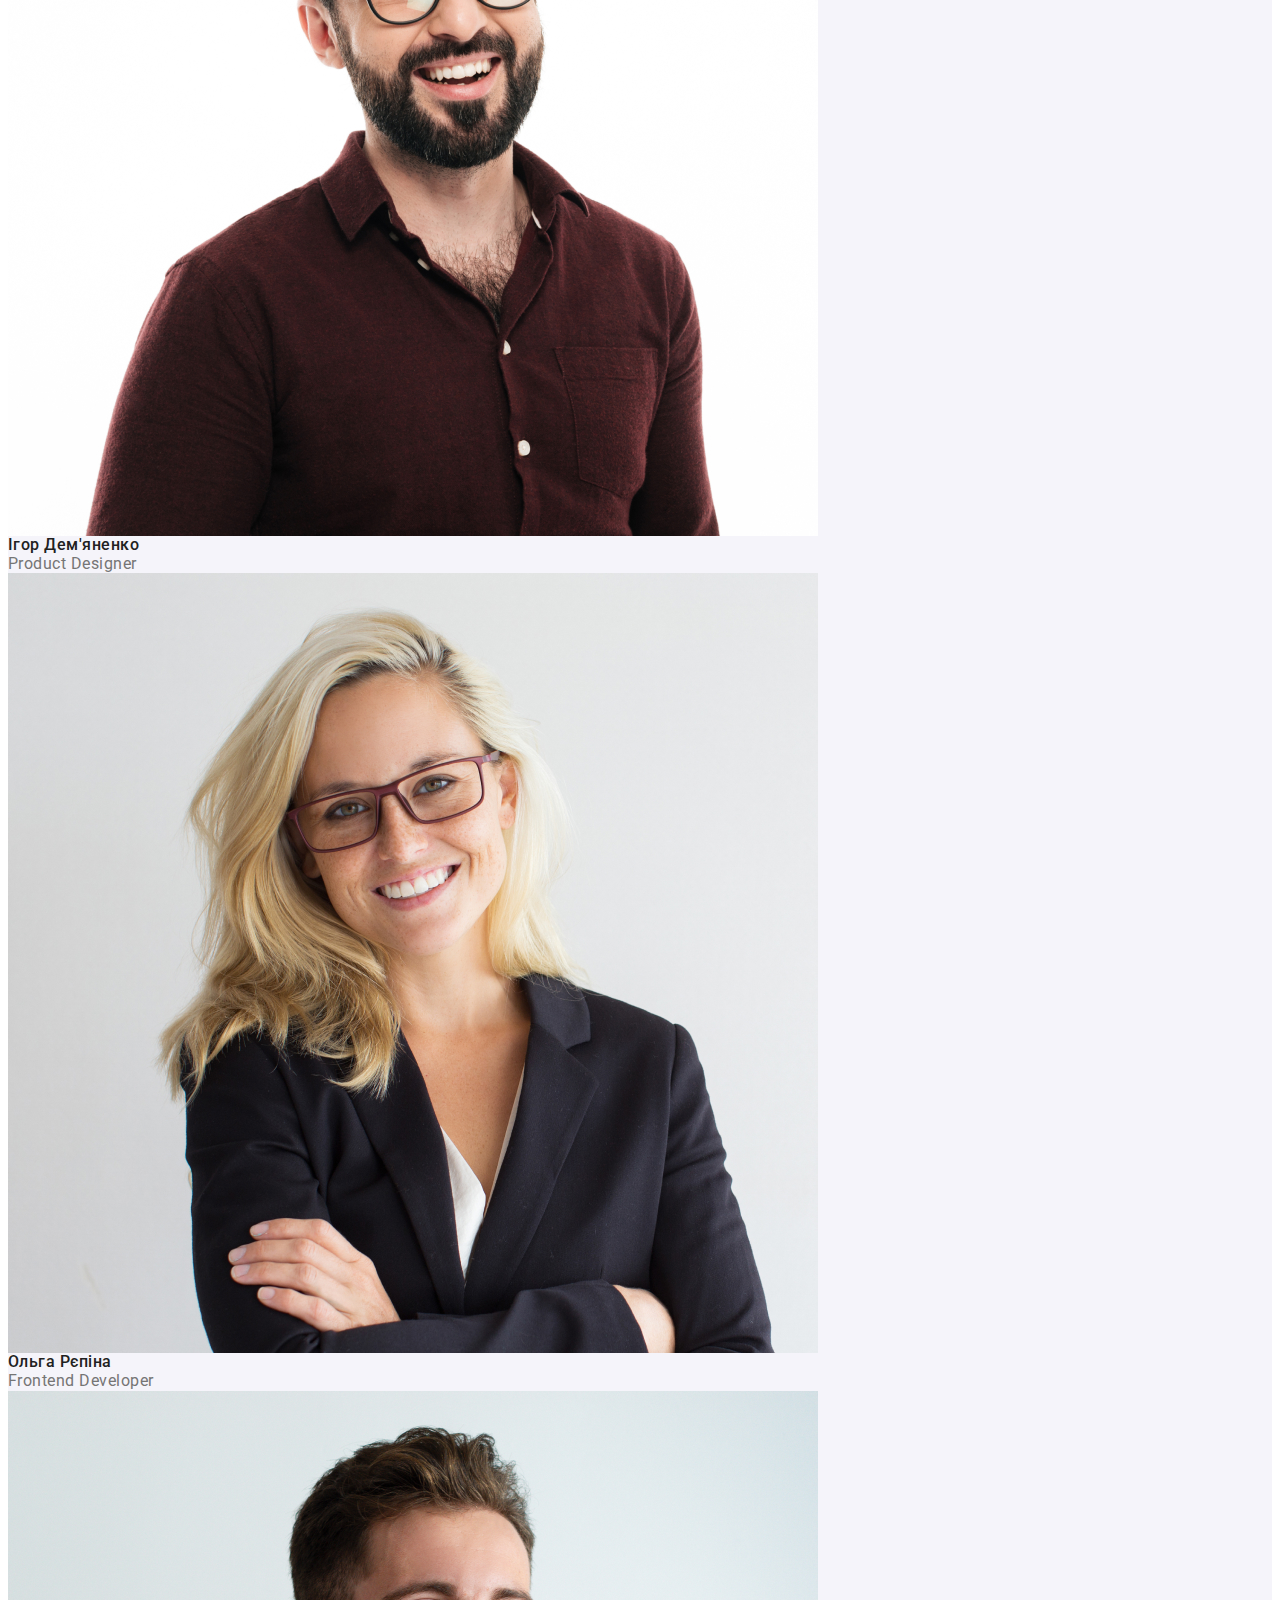
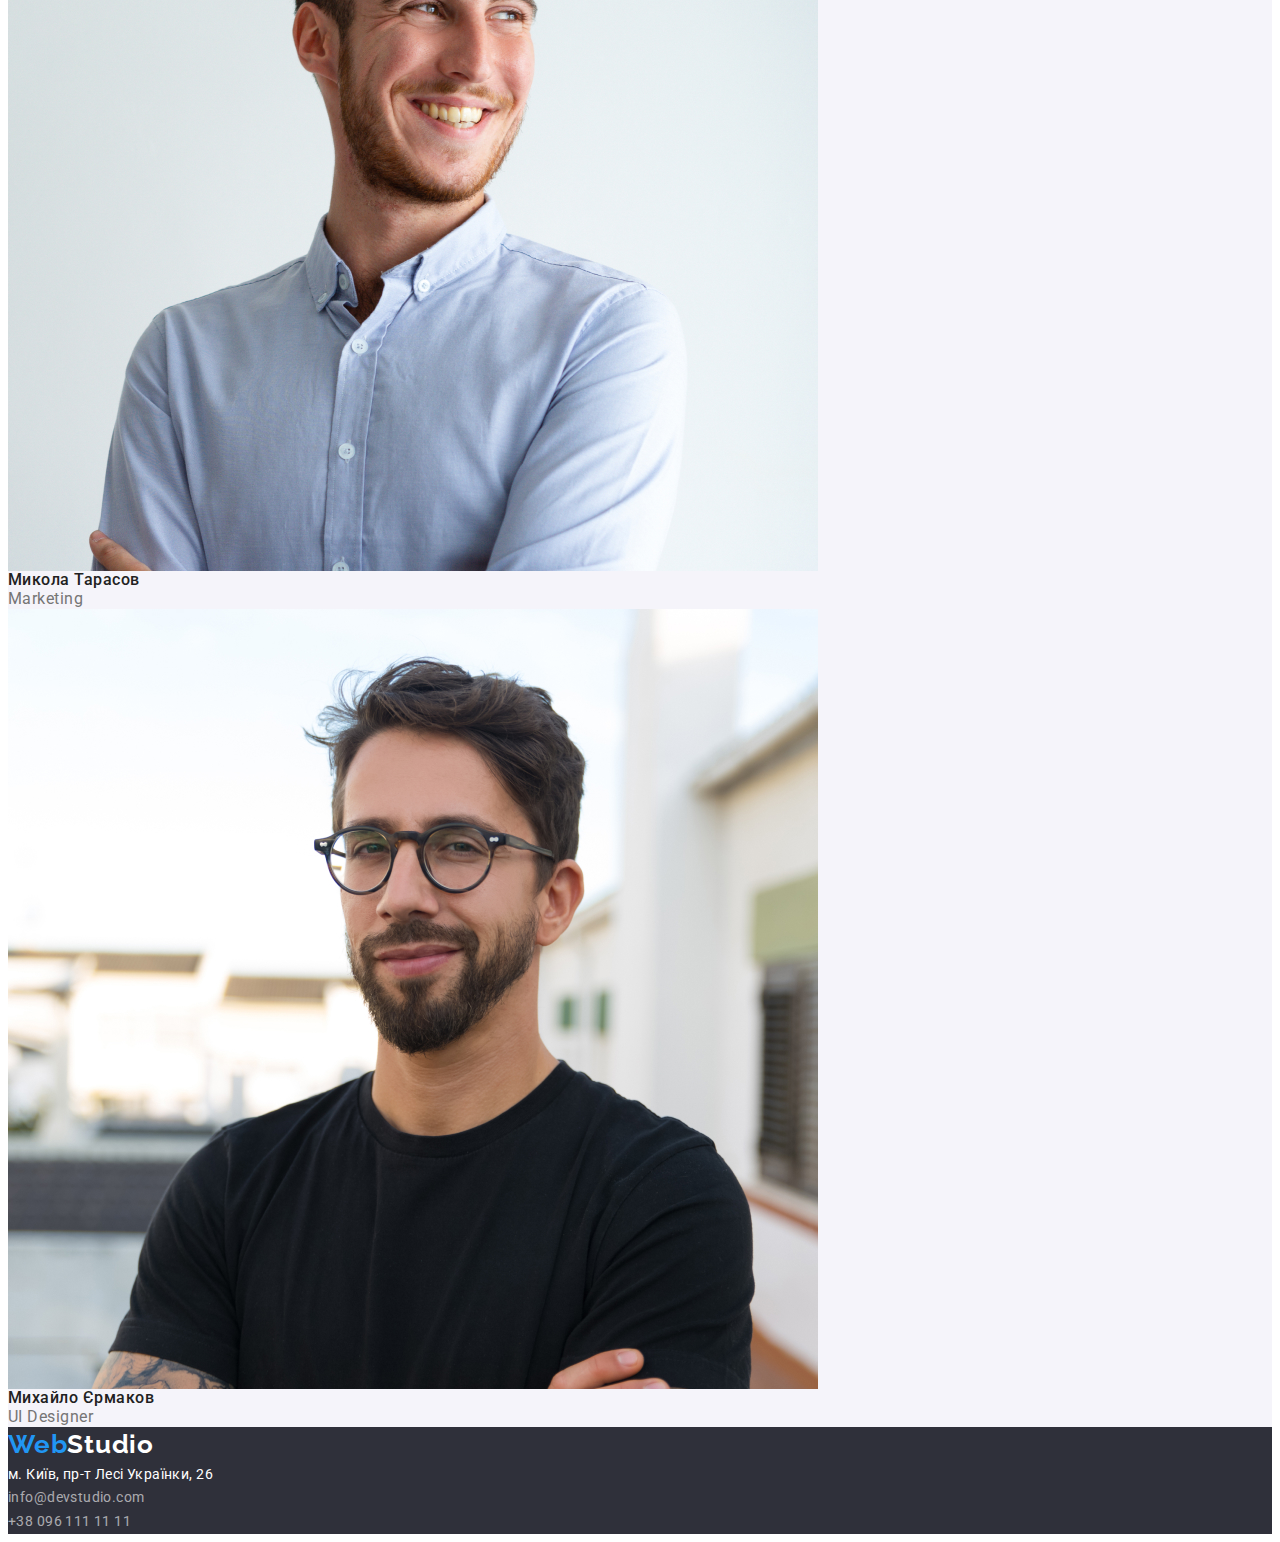
==== commit 123ad4b4: "preparing style" ====
--- a/index.html
+++ b/index.html
@@ -4,9 +4,11 @@
     <meta charset="UTF-8">
     <meta name="viewport" content="width=device-width, initial-scale=1.0">
     <title>WebStudio</title>
+    <link rel="stylesheet" href="https://cdnjs.cloudflare.com/ajax/libs/modern-normalize/3.0.1/modern-normalize.min.css" integrity="sha512-q6WgHqiHlKyOqslT/lgBgodhd03Wp4BEqKeW6nNtlOY4quzyG3VoQKFrieaCeSnuVseNKRGpGeDU3qPmabCANg==" crossorigin="anonymous" referrerpolicy="no-referrer" />
     <link rel="preconnect" href="https://fonts.googleapis.com">
     <link rel="preconnect" href="https://fonts.gstatic.com" crossorigin>
     <link href="https://fonts.googleapis.com/css2?family=Raleway:ital,wght@0,100..900;1,100..900&family=Roboto:ital,wght@0,100..900;1,100..900&display=swap" rel="stylesheet">
+    <link rel="stylesheet" href="./css/reset.css">
     <link rel="stylesheet" href="./css/style.css">
 </head>
 <body class="body">
--- a/css/style.css
+++ b/css/style.css
@@ -35,7 +35,7 @@
     letter-spacing: 0.28px;
 }
 
-.header-element{
+.header-content{
     color: var(--desk-color);
     font-size: 14px;
     font-weight: 500;
@@ -47,13 +47,10 @@
     color: var(--accent-color);
 }
 
-.header-element:hover{
-    color: var(--accent-color);
-}
-
-.header-location{
-    color: var(--desk-color);
-}
+.header-content:hover{
+    color: var(--accent-color);
+}
+
 /* section hero */
 .hero{
     background-color: var(--footer-and-hero-background);
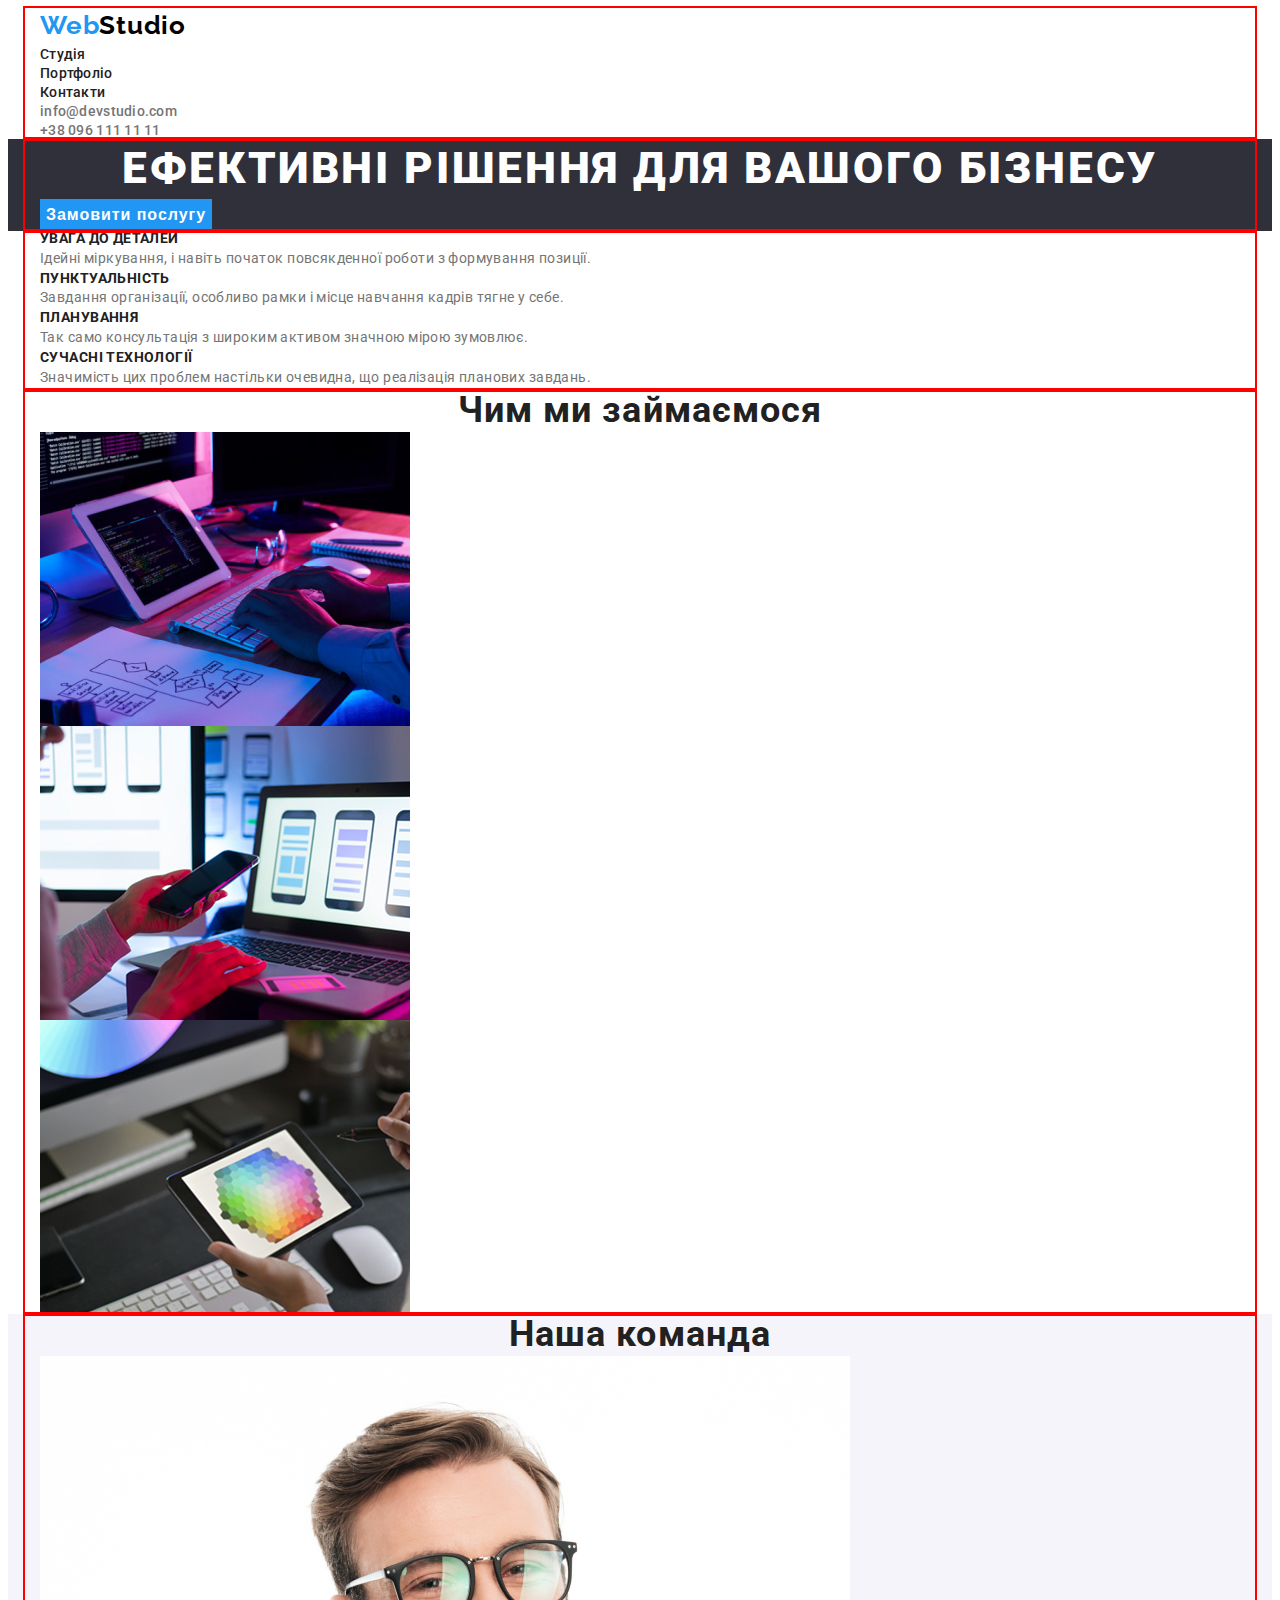
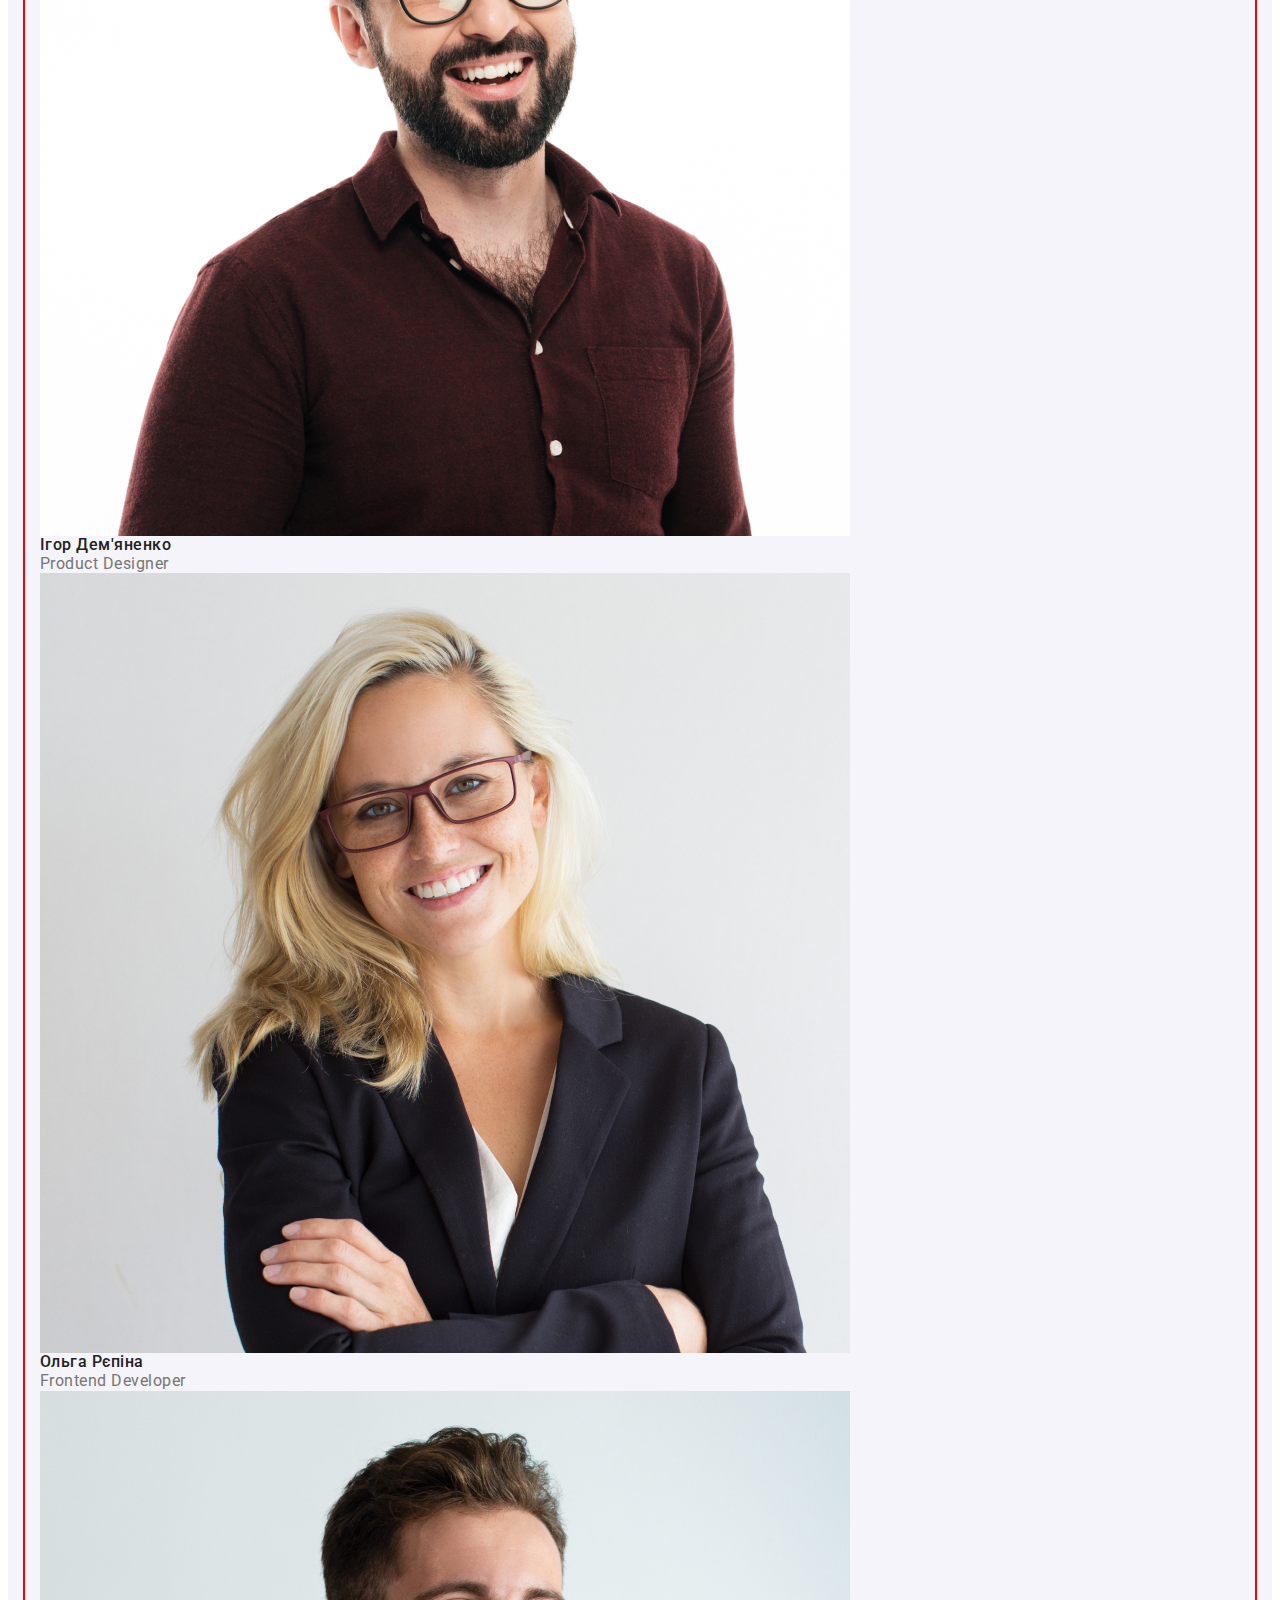
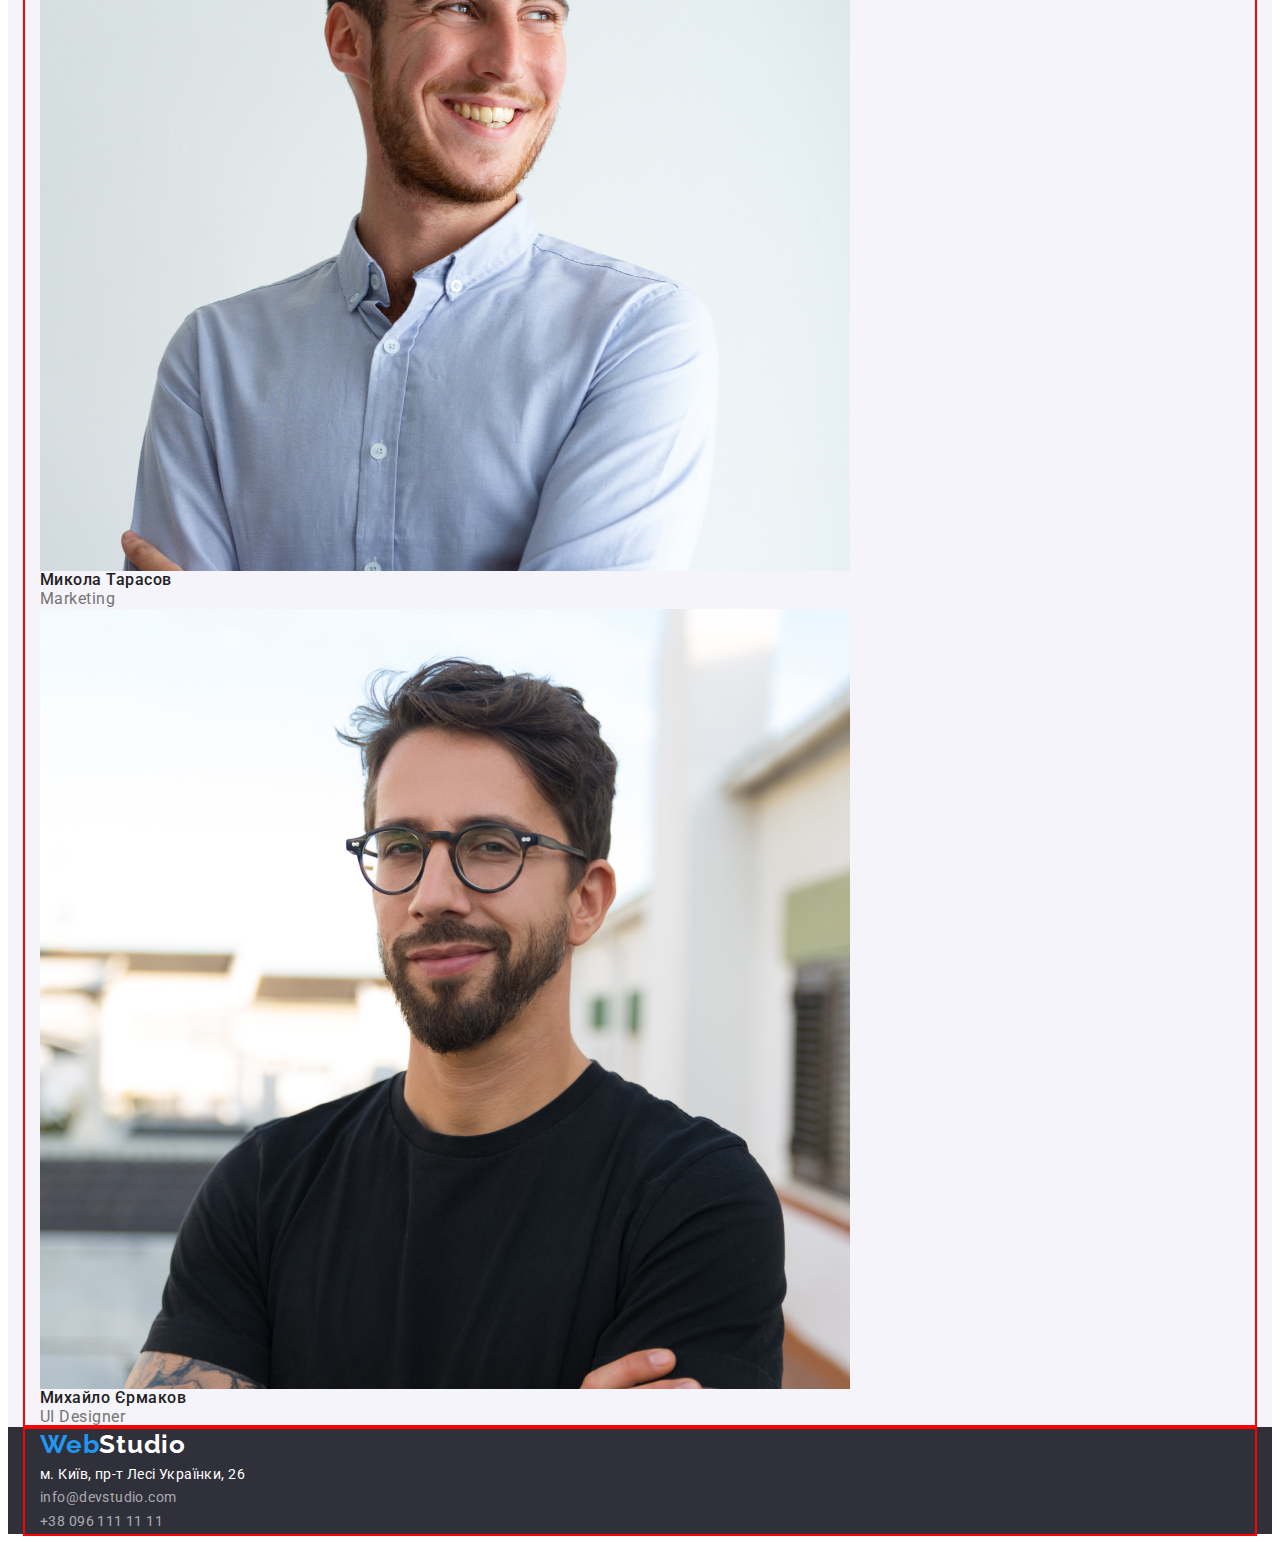
==== commit 9b609929: "center" ====
--- a/index.html
+++ b/index.html
@@ -13,91 +13,103 @@
 </head>
 <body class="body">
     <header class="header">
-        <a class="header-logo" href="./index.html">Web<span class="header-color">Studio</span></a>
-        <nav class="header-nav">
-            <ul class="header-list">
-                <li class="header-item"><a class="header-link" href="./index.html">Студія</a></li>
-                <li class="header-item"><a class="header-link" href="./pages/portafolio.html">Портфоліо</a></li>
-                <li class="header-item"><a class="header-link" href="#">Контакти</a></li>
+        <div class="container">
+            <a class="header-logo" href="./index.html">Web<span class="header-color">Studio</span></a>
+            <nav class="header-nav">
+                <ul class="header-list">
+                    <li class="header-item"><a class="header-link" href="./index.html">Студія</a></li>
+                    <li class="header-item"><a class="header-link" href="./pages/portafolio.html">Портфоліо</a></li>
+                    <li class="header-item"><a class="header-link" href="#">Контакти</a></li>
+                </ul>
+            </nav>
+            <ul class="header-items">
+                <li class="header-element"><a class="header-content" href="mailto:info@devstudio.com">info@devstudio.com</a></li>
+                <li class="header-element"><a class="header-content" href="tel:+38 096 111 11 11">+38 096 111 11 11</a></li>
             </ul>
-        </nav>
-        <ul class="header-items">
-            <li class="header-element"><a class="header-content" href="mailto:info@devstudio.com">info@devstudio.com</a></li>
-            <li class="header-element"><a class="header-content" href="tel:+38 096 111 11 11">+38 096 111 11 11</a></li>
-        </ul>
+        </div>
     </header>
     <main class="main">
         <!-- hero -->
        <section class="hero">
-           <h1 class="hero-title">Ефективні рішення для вашого бізнесу</h1>
-           <button class="hero-btn" type="button">Замовити послугу</button> 
+            <div class="container">
+                <h1 class="hero-title">Ефективні рішення для вашого бізнесу</h1>
+                <button class="hero-btn" type="button">Замовити послугу</button> 
+            </div>
        </section> 
        <!-- attention -->
        <section class="attention">
-            <ul class="attention-list">
-                <li class="attention-item">
-                    <h2 class="attention-title">УВАГА ДО ДЕТАЛЕЙ</h2>
-                    <p class="attention-text">Ідейні міркування, і навіть початок повсякденної роботи з формування позиції.</p>
-                </li>
-                <li class="attention-item">
-                    <h2 class="attention-title">ПУНКТУАЛЬНІСТЬ</h2>
-                    <p class="attention-text">Завдання організації, особливо рамки і місце навчання кадрів тягне у себе.</p>
-                </li>
-                <li class="attention-item">
-                    <h2 class="attention-title">ПЛАНУВАННЯ</h2>
-                    <p class="attention-text">Так само консультація з широким активом значною мірою зумовлює.</p>
-                </li>
-                <li class="attention-item">
-                    <h2 class="attention-title">СУЧАСНІ ТЕХНОЛОГІЇ</h2>
-                    <p class="attention-text">Значимість цих проблем настільки очевидна, що реалізація планових завдань.</p>
-                </li>
-            </ul>
+            <div class="container">
+                <ul class="attention-list">
+                    <li class="attention-item">
+                        <h2 class="attention-title">УВАГА ДО ДЕТАЛЕЙ</h2>
+                        <p class="attention-text">Ідейні міркування, і навіть початок повсякденної роботи з формування позиції.</p>
+                    </li>
+                    <li class="attention-item">
+                        <h2 class="attention-title">ПУНКТУАЛЬНІСТЬ</h2>
+                        <p class="attention-text">Завдання організації, особливо рамки і місце навчання кадрів тягне у себе.</p>
+                    </li>
+                    <li class="attention-item">
+                        <h2 class="attention-title">ПЛАНУВАННЯ</h2>
+                        <p class="attention-text">Так само консультація з широким активом значною мірою зумовлює.</p>
+                    </li>
+                    <li class="attention-item">
+                        <h2 class="attention-title">СУЧАСНІ ТЕХНОЛОГІЇ</h2>
+                        <p class="attention-text">Значимість цих проблем настільки очевидна, що реалізація планових завдань.</p>
+                    </li>
+                </ul>
+            </div>
        </section>
        <!-- whereby -->
        <section class="whereby">
-            <h2 class="whereby-title">Чим ми займаємося</h2>
-            <ul class="whereby-list">
-                <li class="whereby-item"><img src="./img/box1.jpg" alt="розробка"></li>
-                <li class="whereby-item"><img src="./img/img.jpg" alt="адаптивність"></li>
-                <li class="whereby-item"><img src="./img/box3.jpg" alt="дезайн"></li>
-            </ul>
+            <div class="container">
+                <h2 class="whereby-title">Чим ми займаємося</h2>
+                <ul class="whereby-list">
+                    <li class="whereby-item"><img src="./img/box1.jpg" alt="розробка"></li>
+                    <li class="whereby-item"><img src="./img/img.jpg" alt="адаптивність"></li>
+                    <li class="whereby-item"><img src="./img/box3.jpg" alt="дезайн"></li>
+                </ul>
+            </div>
        </section>
        <!-- our -->
        <section class="our">
-            <h2 class="our-title">Наша команда</h2> 
-            <ul class="our-list">
-                <li class="our-item">
-                    <img class="our-img" src="./img/man1.jpg" alt="Ігор Дем'яненко">
-                    <h3 class="our-subtitle">Ігор Дем'яненко</h3>
-                    <p class="our-text">Product Designer</p>
-                </li>
-                <li class="our-item">
-                    <img class="our-img" src="./img/man2.jpg" alt="Ольга Рєпіна">
-                    <h3 class="our-subtitle">Ольга Рєпіна</h3>
-                    <p class="our-text">Frontend Developer</p>
-                </li>
-                <li class="our-item">
-                    <img class="our-img" src="./img/man3.jpg" alt="Микола Тарасов">
-                    <h3 class="our-subtitle">Микола Тарасов</h3>
-                    <p class="our-text">Marketing</p>
-                </li>
-                <li class="our-item">
-                    <img class="our-img" src="./img/man4.jpg" alt="Михайло Єрмаков">
-                    <h3 class="our-subtitle">Михайло Єрмаков</h3>
-                    <p class="our-text">UI Designer</p>
-                </li>
-            </ul>
+        <div class="container">
+                <h2 class="our-title">Наша команда</h2>
+                <ul class="our-list"> 
+                    <li class="our-item">
+                        <img class="our-img" src="./img/man1.jpg" alt="Ігор Дем'яненко">
+                        <h3 class="our-subtitle">Ігор Дем'яненко</h3>
+                        <p class="our-text">Product Designer</p>
+                    </li>
+                    <li class="our-item">
+                        <img class="our-img" src="./img/man2.jpg" alt="Ольга Рєпіна">
+                        <h3 class="our-subtitle">Ольга Рєпіна</h3>
+                        <p class="our-text">Frontend Developer</p>
+                    </li>
+                    <li class="our-item">
+                        <img class="our-img" src="./img/man3.jpg" alt="Микола Тарасов">
+                        <h3 class="our-subtitle">Микола Тарасов</h3>
+                        <p class="our-text">Marketing</p>
+                    </li>
+                    <li class="our-item">
+                        <img class="our-img" src="./img/man4.jpg" alt="Михайло Єрмаков">
+                        <h3 class="our-subtitle">Михайло Єрмаков</h3>
+                        <p class="our-text">UI Designer</p>
+                    </li>
+                </ul>
+            </div>
        </section>
     </main>
     <footer class="footer">
-        <a class="footer-logo" href="./index.html">Web<span class="footer-color">Studio</span></a>
-        <address class="footer-location">
-        <ul class="footer-list">
-            <li class="footer-item"><a class="footer-link" href="https://www.google.com/maps/search/%D0%BC.+%D0%9A%D0%B8%D1%97%D0%B2,+%D0%BF%D1%80-%D1%82+%D0%9B%D0%B5%D1%81%D1%96+%D0%A3%D0%BA%D1%80%D0%B0%D1%97%D0%BD%D0%BA%D0%B8,+26/@50.4729106,30.4060483,12z/data=!3m1!4b1?entry=ttu&g_ep=EgoyMDI1MDIxMi4wIKXMDSoASAFQAw%3D%3D">м. Київ, пр-т Лесі Українки, 26</a></li>
-            <li class="footer-item"><a class="footer-link" href="mailto:info@devstudio.com">info@devstudio.com</a></li>
-            <li class="footer-item"><a class="footer-link" href="tel:+38 096 111 11 11">+38 096 111 11 11</a></li>
-        </ul>
-    </address>
+        <div class="container">
+            <a class="footer-logo" lang="en" href="./index.html">Web<span class="footer-color">Studio</span></a>
+            <address class="footer-location">
+                <ul class="footer-list">
+                    <li class="footer-item"><a class="footer-link" lang="en" href="https://www.google.com/maps/search/%D0%BC.+%D0%9A%D0%B8%D1%97%D0%B2,+%D0%BF%D1%80-%D1%82+%D0%9B%D0%B5%D1%81%D1%96+%D0%A3%D0%BA%D1%80%D0%B0%D1%97%D0%BD%D0%BA%D0%B8,+26/@50.4729106,30.4060483,12z/data=!3m1!4b1?entry=ttu&g_ep=EgoyMDI1MDIxMi4wIKXMDSoASAFQAw%3D%3D">м. Київ, пр-т Лесі Українки, 26</a></li>
+                    <li class="footer-item"><a class="footer-link" lang="en" href="mailto:info@devstudio.com">info@devstudio.com</a></li>
+                    <li class="footer-item"><a class="footer-link" href="tel:+380961111111">+38 096 111 11 11</a></li>
+                </ul>
+            </address>
+        </div>
     </footer>
 </body>
 </html>--- a/css/style.css
+++ b/css/style.css
@@ -197,4 +197,11 @@
 
 .footer-list :first-child>.footer-link{
     color: var(--main-color);
+}
+
+.container{
+    outline: 2px solid red;
+    width: 1200px;
+    padding: 0 15px;
+    margin: 0 auto;
 }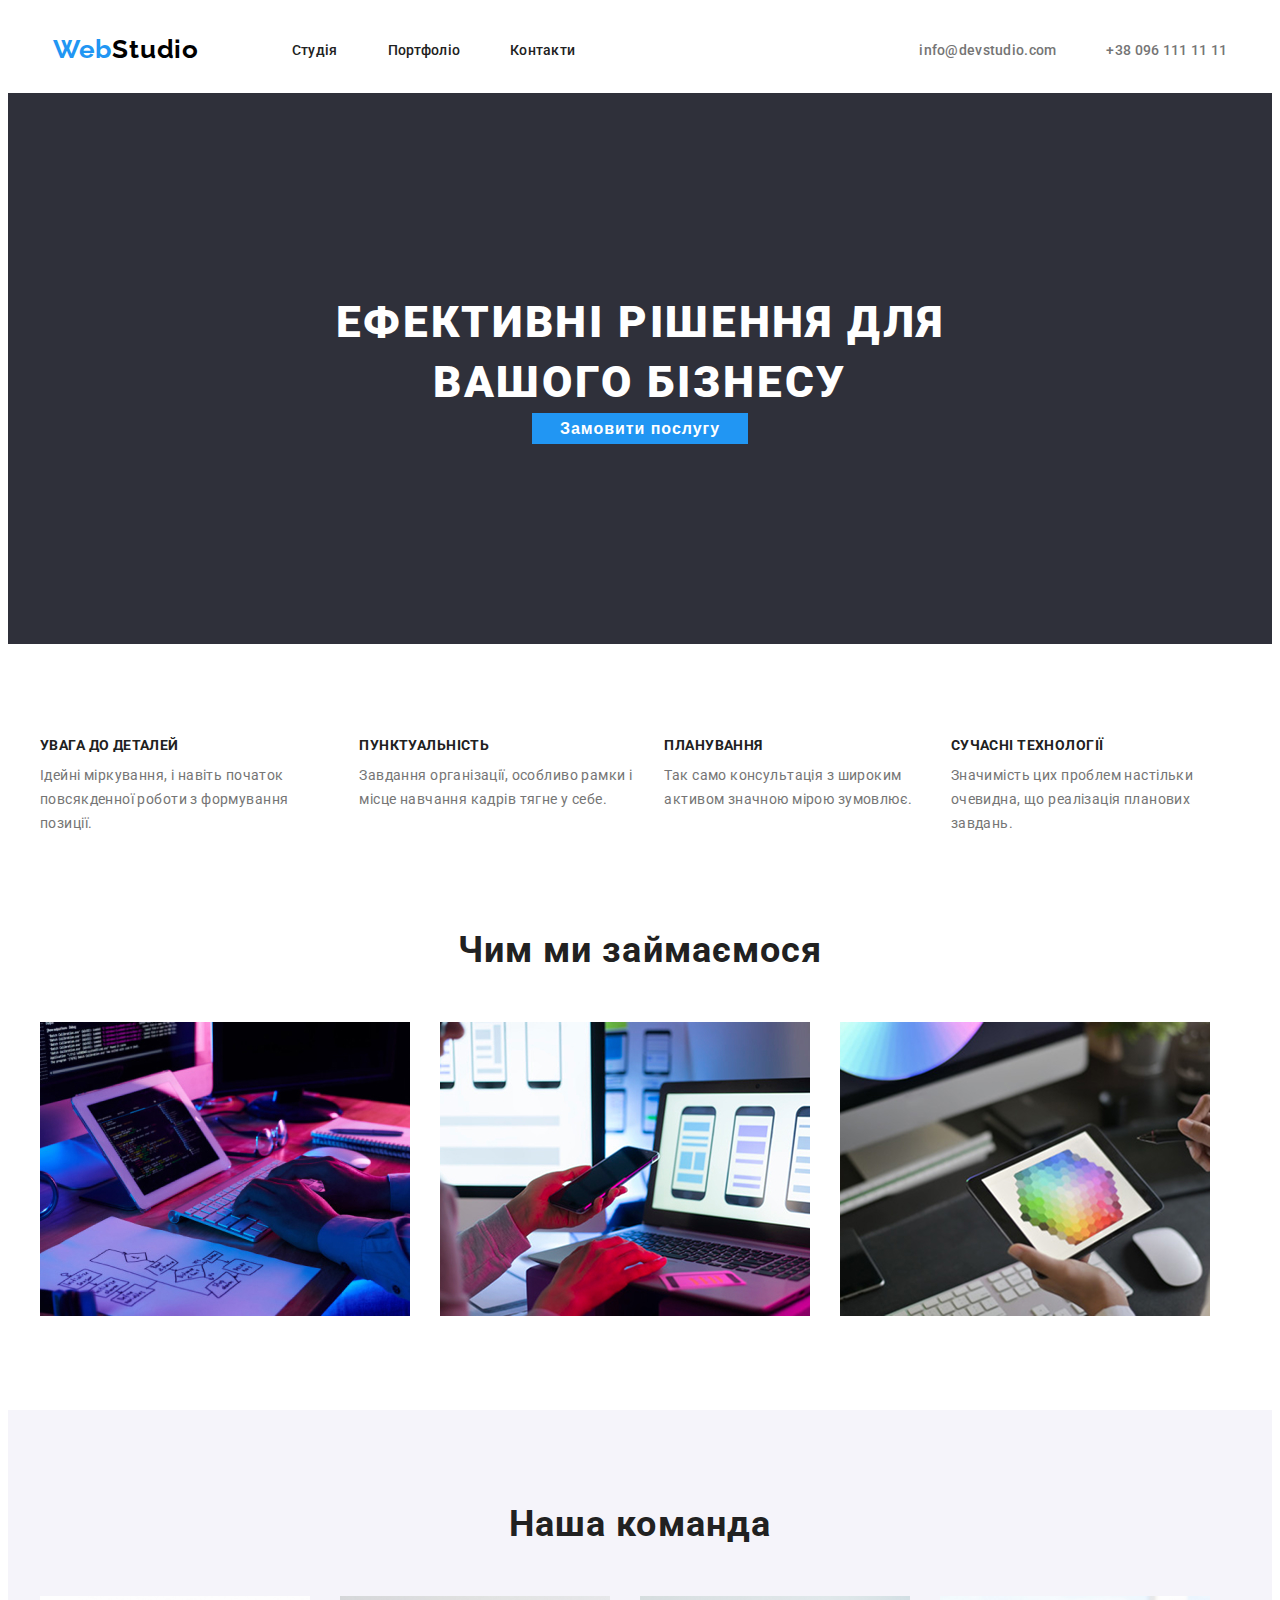
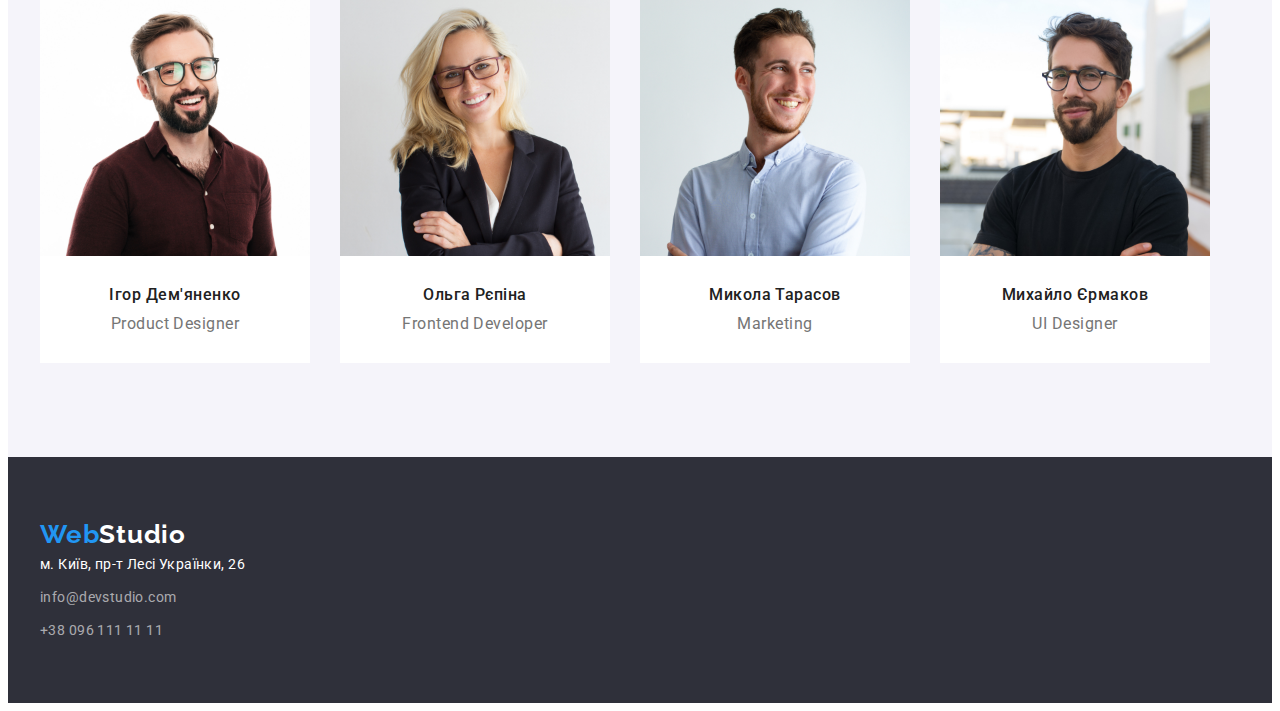
==== commit 2617cd60: "index flex" ====
--- a/index.html
+++ b/index.html
@@ -13,8 +13,8 @@
 </head>
 <body class="body">
     <header class="header">
-        <div class="container">
-            <a class="header-logo" href="./index.html">Web<span class="header-color">Studio</span></a>
+        <div class="container header-box">
+            <a class="header-logo" href="./index.html" lang="en">Web<span class="header-color">Studio</span></a>
             <nav class="header-nav">
                 <ul class="header-list">
                     <li class="header-item"><a class="header-link" href="./index.html">Студія</a></li>
@@ -31,7 +31,7 @@
     <main class="main">
         <!-- hero -->
        <section class="hero">
-            <div class="container">
+            <div class="container hero-box">
                 <h1 class="hero-title">Ефективні рішення для вашого бізнесу</h1>
                 <button class="hero-btn" type="button">Замовити послугу</button> 
             </div>
@@ -77,23 +77,31 @@
                 <ul class="our-list"> 
                     <li class="our-item">
                         <img class="our-img" src="./img/man1.jpg" alt="Ігор Дем'яненко">
-                        <h3 class="our-subtitle">Ігор Дем'яненко</h3>
-                        <p class="our-text">Product Designer</p>
+                        <div class="our-box">
+                            <h3 class="our-subtitle">Ігор Дем'яненко</h3>
+                            <p class="our-text" lang="en">Product Designer</p>
+                        </div>
                     </li>
                     <li class="our-item">
                         <img class="our-img" src="./img/man2.jpg" alt="Ольга Рєпіна">
-                        <h3 class="our-subtitle">Ольга Рєпіна</h3>
-                        <p class="our-text">Frontend Developer</p>
+                        <div class="our-box">
+                            <h3 class="our-subtitle">Ольга Рєпіна</h3>
+                            <p class="our-text" lang="en">Frontend Developer</p>
+                        </div>
                     </li>
                     <li class="our-item">
                         <img class="our-img" src="./img/man3.jpg" alt="Микола Тарасов">
-                        <h3 class="our-subtitle">Микола Тарасов</h3>
-                        <p class="our-text">Marketing</p>
+                        <div class="our-box">
+                            <h3 class="our-subtitle">Микола Тарасов</h3>
+                            <p class="our-text" lang="en">Marketing</p>
+                        </div>
                     </li>
                     <li class="our-item">
                         <img class="our-img" src="./img/man4.jpg" alt="Михайло Єрмаков">
-                        <h3 class="our-subtitle">Михайло Єрмаков</h3>
-                        <p class="our-text">UI Designer</p>
+                        <div class="our-box">
+                            <h3 class="our-subtitle">Михайло Єрмаков</h3>
+                            <p class="our-text" lang="en">UI Designer</p>
+                        </div>
                     </li>
                 </ul>
             </div>
--- a/css/style.css
+++ b/css/style.css
@@ -14,6 +14,17 @@
 }
 
 /* section header */
+.header{
+    padding-top: 24px;
+    padding-bottom: 25px;
+}
+
+.header-box{
+    display: flex;
+    justify-content: center;
+    align-items: center;
+}
+
 .header-logo{
     color: var(--accent-color);
     font-family: Raleway;
@@ -21,10 +32,25 @@
     font-weight: 700;
     line-height: 1.38;
     letter-spacing: 0.78px;
+    margin-right: 93px;
 }
 
 .header-color{
     color: var(--logo-color);
+}
+
+.header-list{
+    display: flex;
+    justify-content: center;
+    align-items: center;
+    gap: 50px;
+    margin-right: 344px;
+}
+
+.header-items{
+    display: flex;
+    justify-content: center;
+    gap: 50px;
 }
 
 .header-link{
@@ -54,6 +80,15 @@
 /* section hero */
 .hero{
     background-color: var(--footer-and-hero-background);
+    padding-top: 200px;
+    padding-bottom: 200px;
+}
+
+.hero-box{
+    display: flex;
+    align-items: center;
+    justify-items: center;
+    flex-direction: column;
 }
 
 .hero-title{
@@ -64,6 +99,7 @@
     line-height: 1.36;
     letter-spacing: 2.64px;
     text-transform: uppercase;
+    width: 696px;
 }
 
 .hero-btn{
@@ -73,18 +109,19 @@
     line-height: 1.87;
     letter-spacing: 0.96px;
     background-color: var(--accent-color);
-}
-
-/* section whereby */
-.whereby-title{
-    color: var(--text-color);
-    text-align: center;
-    font-size: 36px;
-    font-weight: 700;
-    line-height: 1.16;
-    letter-spacing: 1.08px;
-}
+    width: 216px;
+}
+
 /* section attention */
+.attention{
+    padding-top: 94px;
+}
+
+.attention-list{
+    display: flex;
+    gap: 30px;
+}
+
 .attention-title{
     color: var(--text-color);
     font-size: 14px;
@@ -92,6 +129,7 @@
     line-height: 1.14;
     letter-spacing: 0.42px;
     text-transform: uppercase;
+    margin-bottom: 10px;
 }
 
 .attention-text{
@@ -102,9 +140,33 @@
     letter-spacing: 0.42px;
 }
 
+/* section whereby */
+.whereby{
+    padding-top: 94px;
+    padding-bottom: 94px;
+}
+
+.whereby-title{
+    color: var(--text-color);
+    text-align: center;
+    font-size: 36px;
+    font-weight: 700;
+    line-height: 1.16;
+    letter-spacing: 1.08px;
+    margin-bottom: 50px;
+}
+
+.whereby-list{
+    display: flex;
+    gap: 30px;
+}
+
+
 /* section наша */
 .our{
     background-color: var(--button-and-our-section-background);
+    padding-top: 94px;
+    padding-bottom: 94px;
 }
 
 .our-title{
@@ -114,6 +176,24 @@
     text-align: center;
     line-height: 1.16;
     letter-spacing: 1.08px;
+    margin-bottom: 50px;
+}
+
+.our-list{
+    display: flex;
+    gap: 30px;
+}
+
+.our-img{
+    width: 270px;
+}
+
+.our-box{
+    background-color: var(--main-color);
+    padding: 30px 0;
+    display: flex;
+    flex-direction: column;
+    text-align: center;
 }
 
 .our-subtitle{
@@ -122,6 +202,7 @@
     font-weight: 500;
     line-height: 1.18;
     letter-spacing: 0.48px;
+    margin-bottom: 10px;
 }
 
 .our-text{
@@ -133,6 +214,12 @@
 }
 
 /* everybody */
+
+.everybody{
+    padding-top: 94px;
+    padding-bottom: 94px;
+}
+
 .everybody-btn{
     color: var(--text-color);
     font-size: 16px;
@@ -171,6 +258,8 @@
 /* section footer */
 .footer{
     background-color: var(--footer-and-hero-background);
+    padding-top: 60px;
+    padding-bottom: 60px;
 }
 
 .footer-logo{
@@ -180,9 +269,20 @@
     font-weight: 700;
     line-height: 1.38;
     letter-spacing: 0.78px;
+    margin-bottom: 20px;
 }
 
 .footer-color{
+    color: var(--main-color);
+}
+
+.footer-list{
+    display: flex;
+    flex-direction: column;
+    gap: 9px;
+}
+
+.footer-list :first-child>.footer-link{
     color: var(--main-color);
 }
 
@@ -195,12 +295,7 @@
     letter-spacing: 0.42px;
 }
 
-.footer-list :first-child>.footer-link{
-    color: var(--main-color);
-}
-
 .container{
-    outline: 2px solid red;
     width: 1200px;
     padding: 0 15px;
     margin: 0 auto;
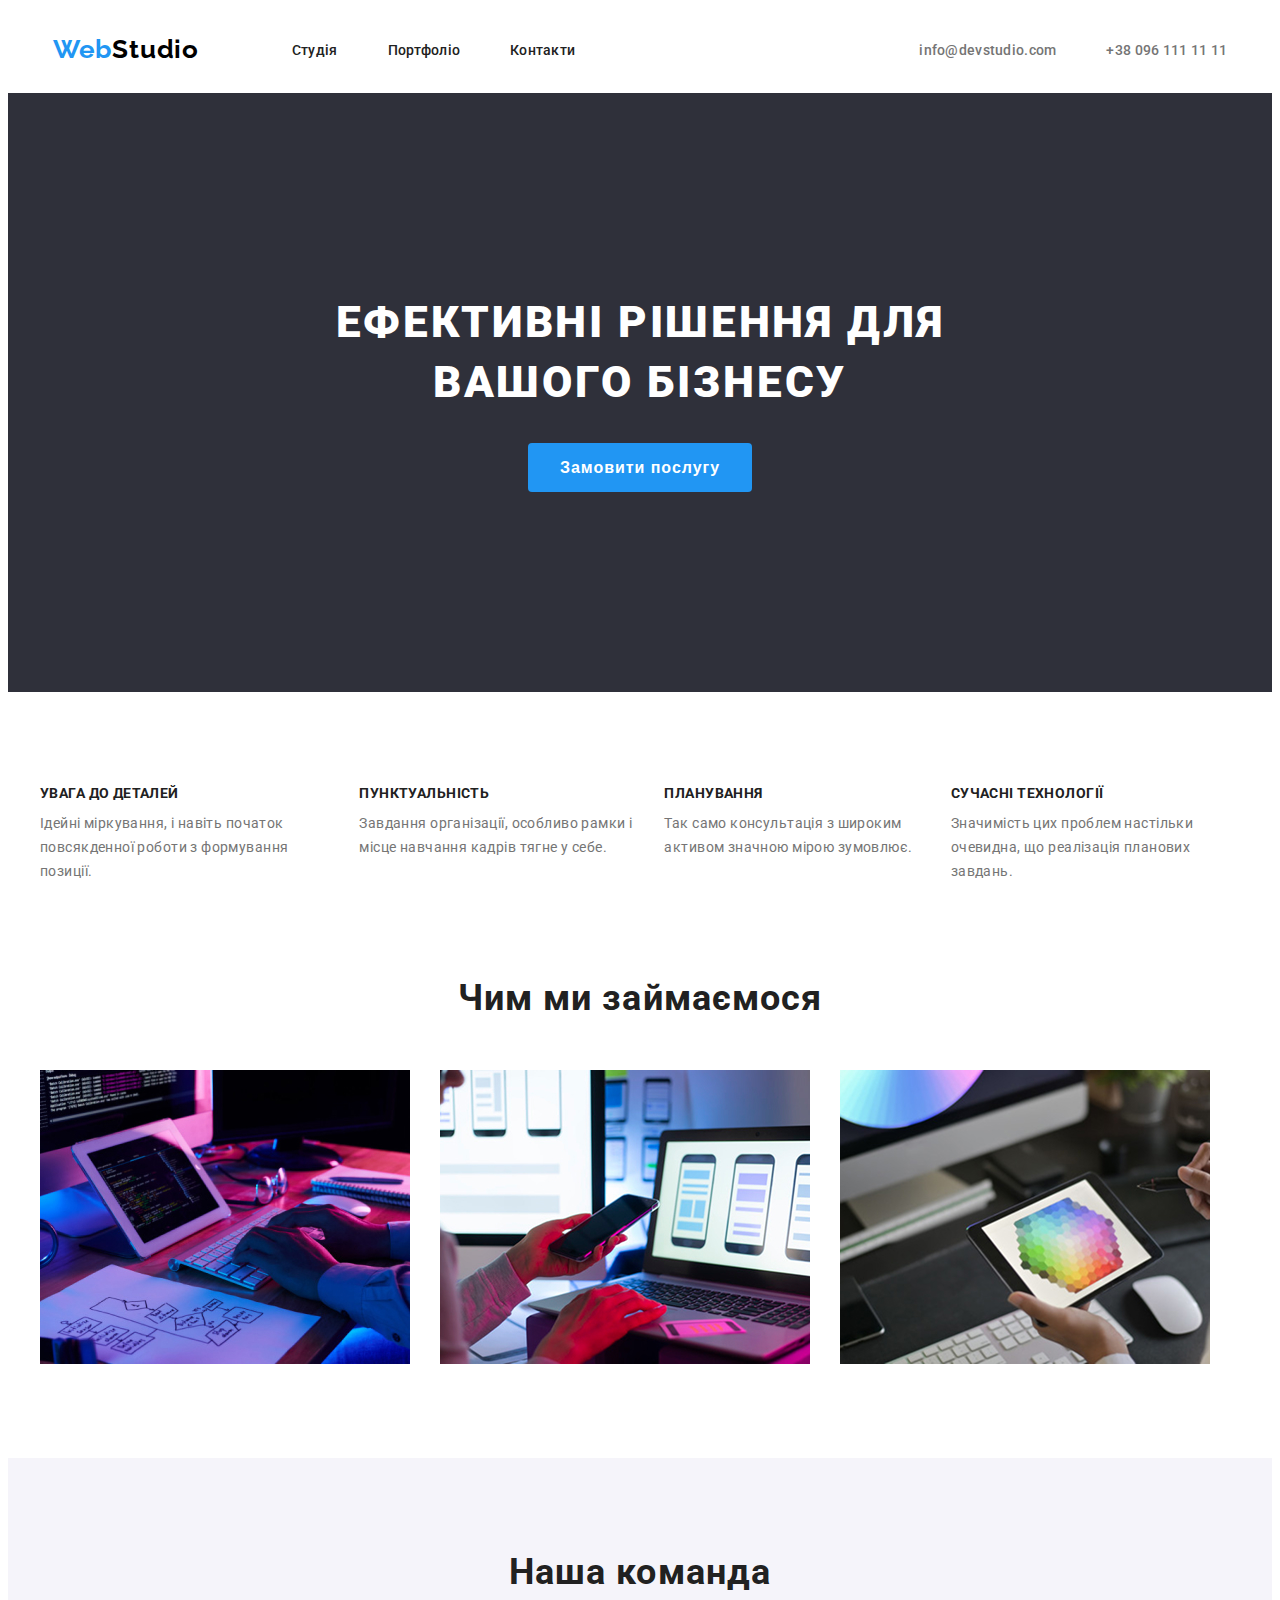
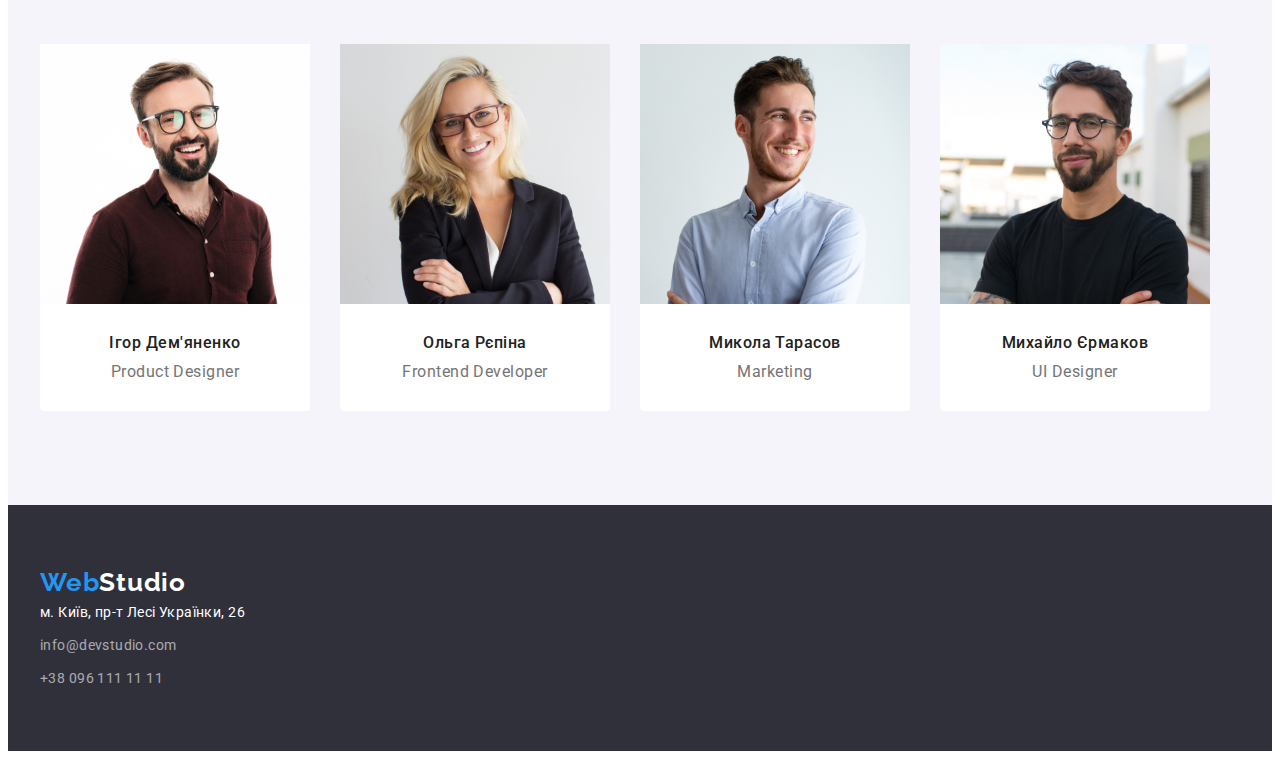
==== commit 7e7ae3ad: "portafolio flex" ====
--- a/index.html
+++ b/index.html
@@ -77,28 +77,28 @@
                 <ul class="our-list"> 
                     <li class="our-item">
                         <img class="our-img" src="./img/man1.jpg" alt="Ігор Дем'яненко">
-                        <div class="our-box">
+                        <div class="our-wrapper">
                             <h3 class="our-subtitle">Ігор Дем'яненко</h3>
                             <p class="our-text" lang="en">Product Designer</p>
                         </div>
                     </li>
                     <li class="our-item">
                         <img class="our-img" src="./img/man2.jpg" alt="Ольга Рєпіна">
-                        <div class="our-box">
+                        <div class="our-wrapper">
                             <h3 class="our-subtitle">Ольга Рєпіна</h3>
                             <p class="our-text" lang="en">Frontend Developer</p>
                         </div>
                     </li>
                     <li class="our-item">
                         <img class="our-img" src="./img/man3.jpg" alt="Микола Тарасов">
-                        <div class="our-box">
+                        <div class="our-wrapper">
                             <h3 class="our-subtitle">Микола Тарасов</h3>
                             <p class="our-text" lang="en">Marketing</p>
                         </div>
                     </li>
                     <li class="our-item">
                         <img class="our-img" src="./img/man4.jpg" alt="Михайло Єрмаков">
-                        <div class="our-box">
+                        <div class="our-wrapper">
                             <h3 class="our-subtitle">Михайло Єрмаков</h3>
                             <p class="our-text" lang="en">UI Designer</p>
                         </div>
--- a/css/style.css
+++ b/css/style.css
@@ -4,6 +4,7 @@
     --text-color:#212121;
     --desk-color:#757575;
     --main-color:#FFF;
+    --outline-everybody-color:#EEE;
     --footer-link: rgba(255, 255, 255, 0.60);
     --footer-and-hero-background:#2F303A;
     --button-and-our-section-background:#F5F4FA;
@@ -39,17 +40,21 @@
     color: var(--logo-color);
 }
 
+.header-nav{
+    margin-right: 344px;
+}
+
 .header-list{
     display: flex;
     justify-content: center;
     align-items: center;
     gap: 50px;
-    margin-right: 344px;
 }
 
 .header-items{
     display: flex;
     justify-content: center;
+    align-items: center;
     gap: 50px;
 }
 
@@ -100,6 +105,7 @@
     letter-spacing: 2.64px;
     text-transform: uppercase;
     width: 696px;
+    margin-bottom: 30px;
 }
 
 .hero-btn{
@@ -109,7 +115,8 @@
     line-height: 1.87;
     letter-spacing: 0.96px;
     background-color: var(--accent-color);
-    width: 216px;
+    border-radius: 4px;
+    padding: 10px 32px;
 }
 
 /* section attention */
@@ -188,9 +195,10 @@
     width: 270px;
 }
 
-.our-box{
+.our-wrapper{
     background-color: var(--main-color);
     padding: 30px 0;
+    border-radius: 0px 0px 4px 4px;
     display: flex;
     flex-direction: column;
     text-align: center;
@@ -220,12 +228,21 @@
     padding-bottom: 94px;
 }
 
+.everybody-items{
+    display: flex;
+    justify-content: center;
+    gap: 8px;
+}
+
 .everybody-btn{
     color: var(--text-color);
     font-size: 16px;
     font-weight: 500;
     line-height: 1.62;
     letter-spacing: 0.48px;
+    padding: 6px 22px;
+    border-radius: 4px;
+    margin-bottom: 50px;
     background-color: var(--button-and-our-section-background);
 }
 
@@ -234,9 +251,22 @@
     color: var(--main-color);
 }
 
-.everybody-btn:hover{
-    background-color: var(--accent-color);
-    color: var(--main-color);
+.everybody-list{
+    display: flex;
+    flex-wrap: wrap;
+    gap: 30px;
+}
+
+.everybody-img{
+    width: 370px;
+}
+
+.everybody-wrapper{
+    display: flex;
+    flex-direction: column;
+    align-content: center;
+    padding: 20px 24px;
+    outline: 1px solid var(--outline-everybody-color);
 }
 
 .everybody-title{
